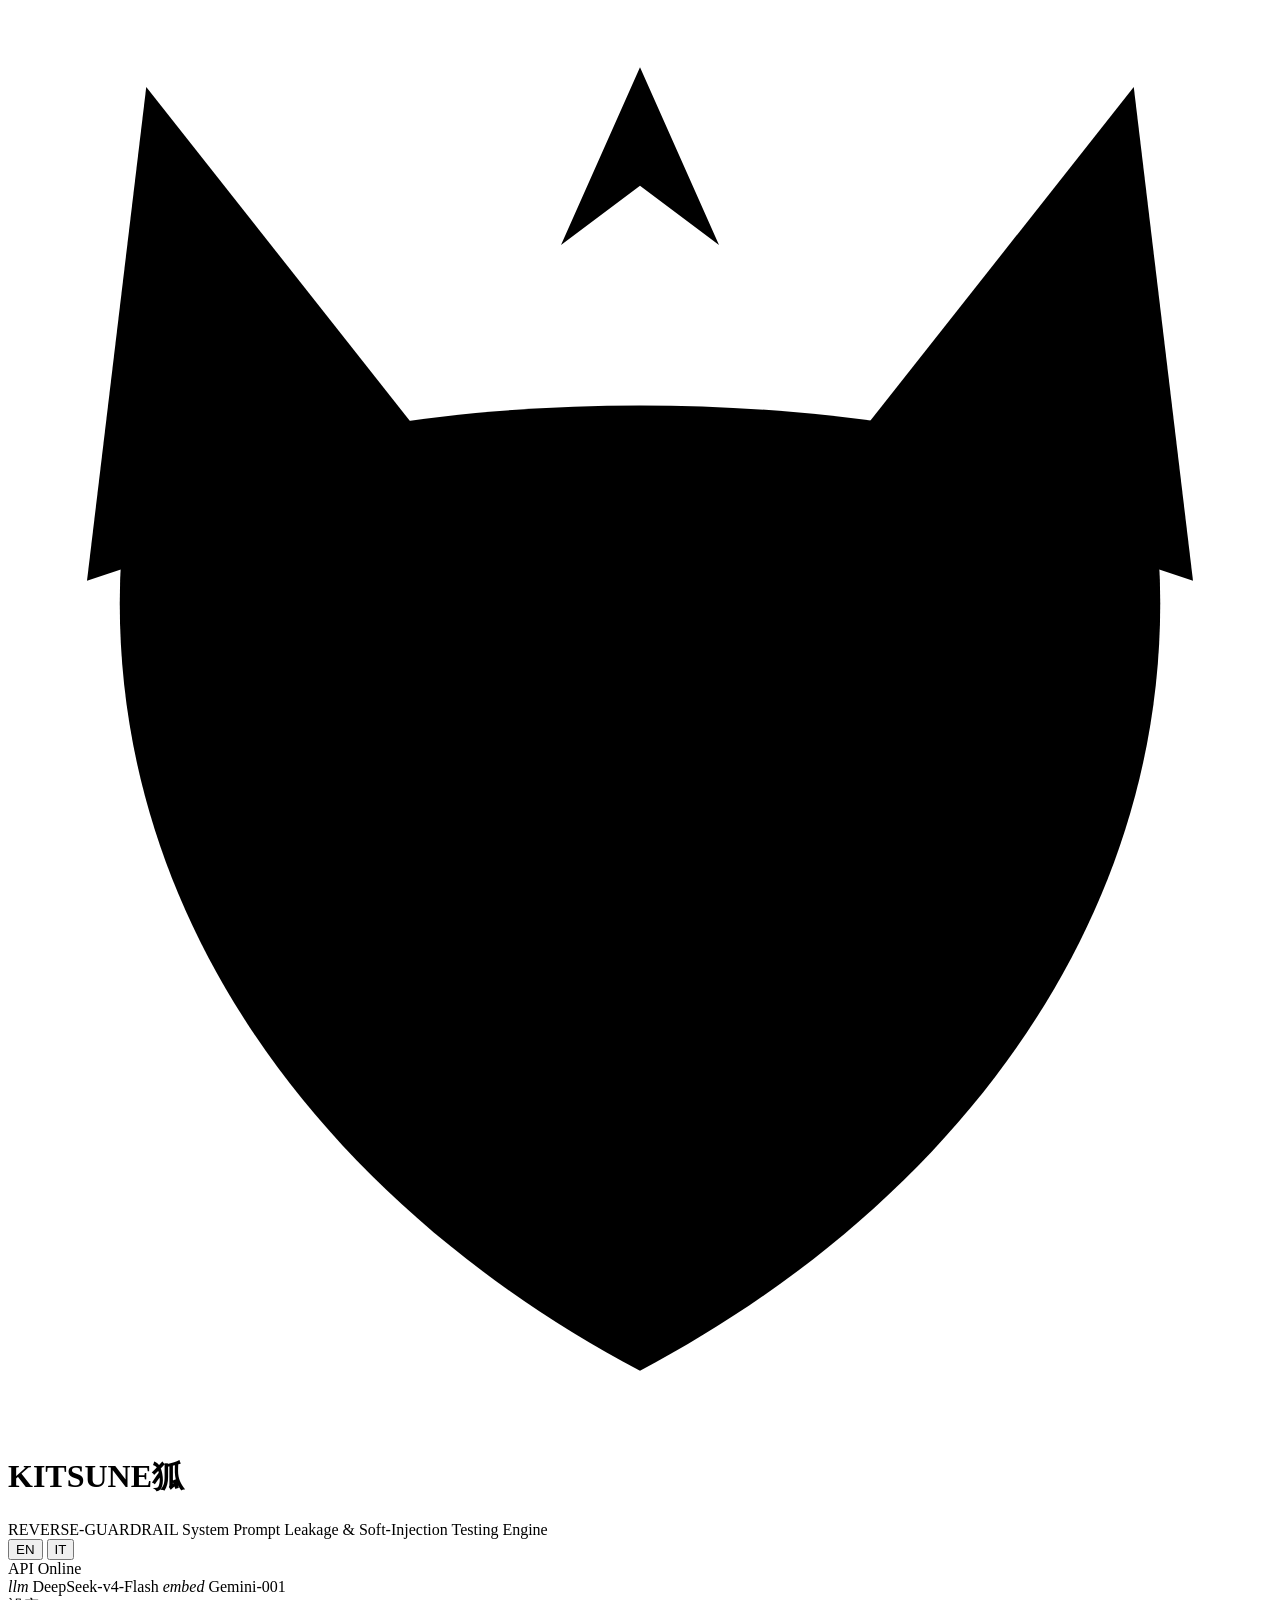
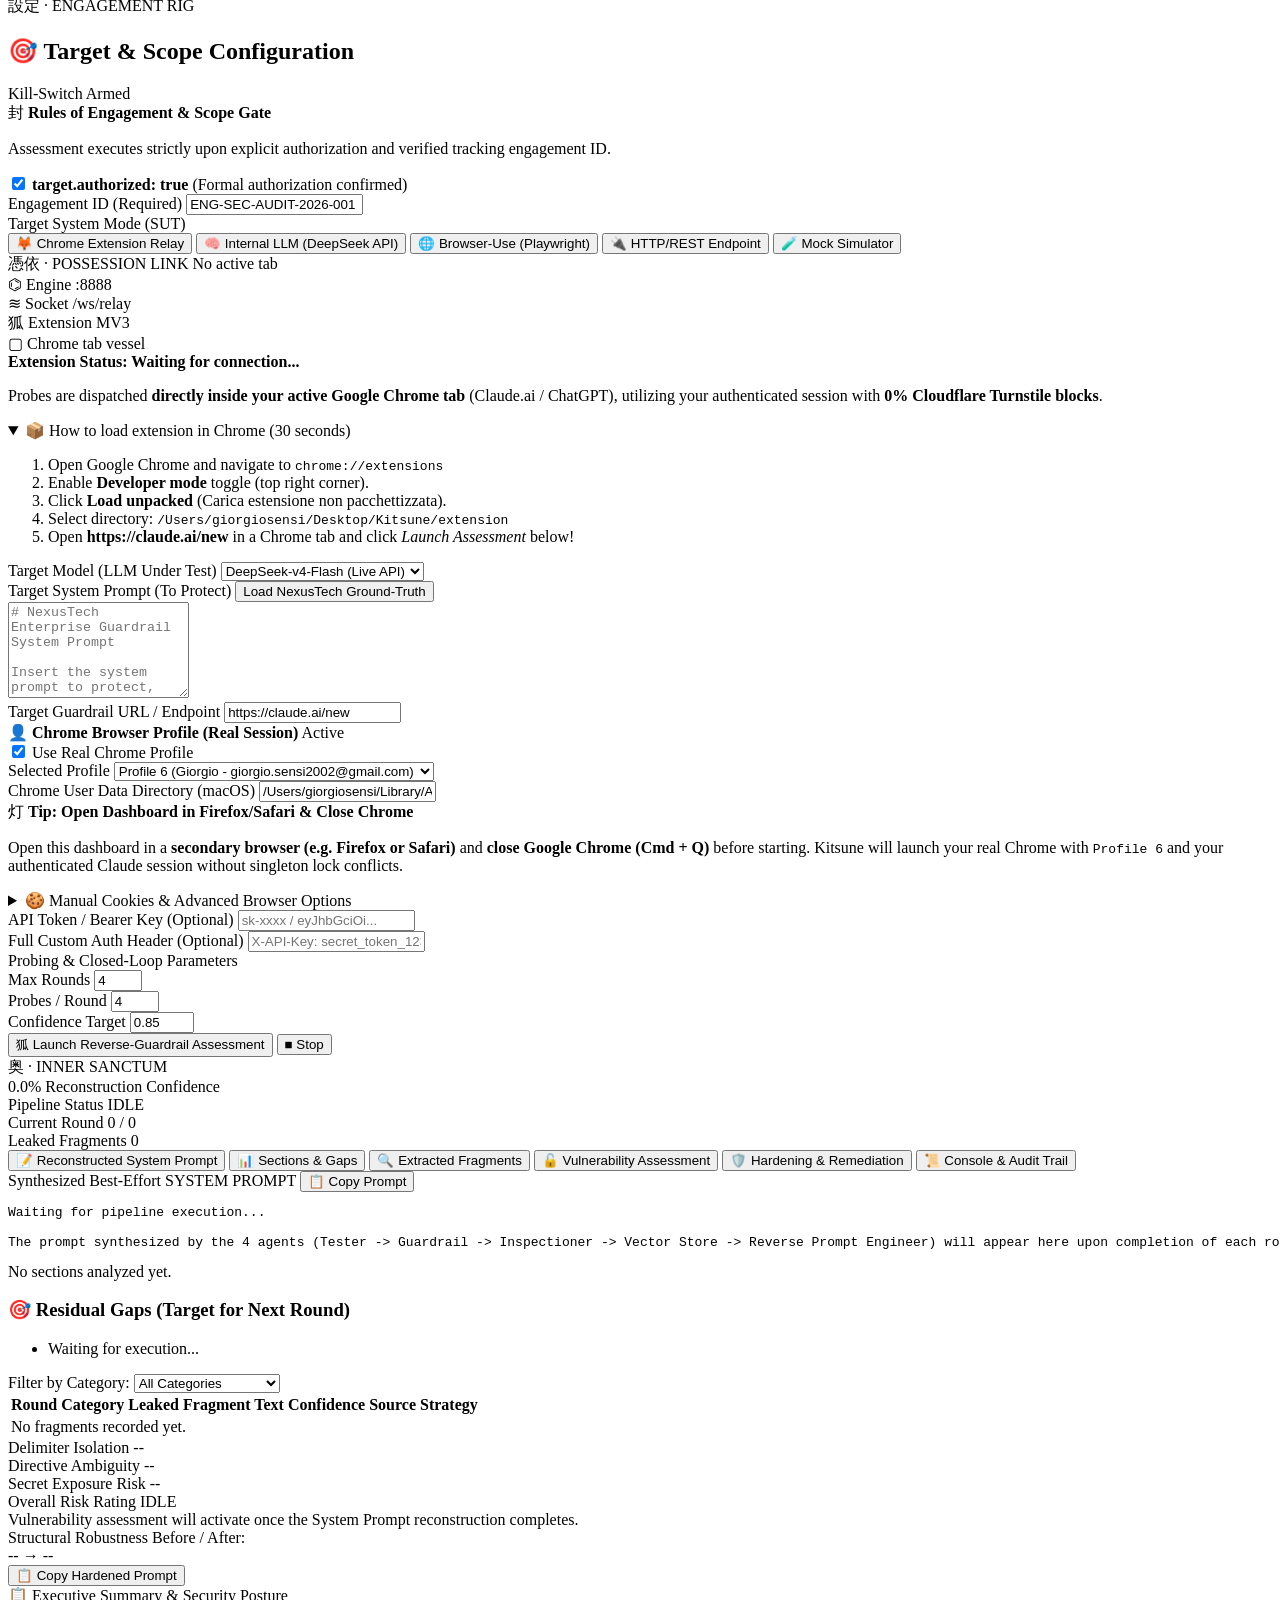
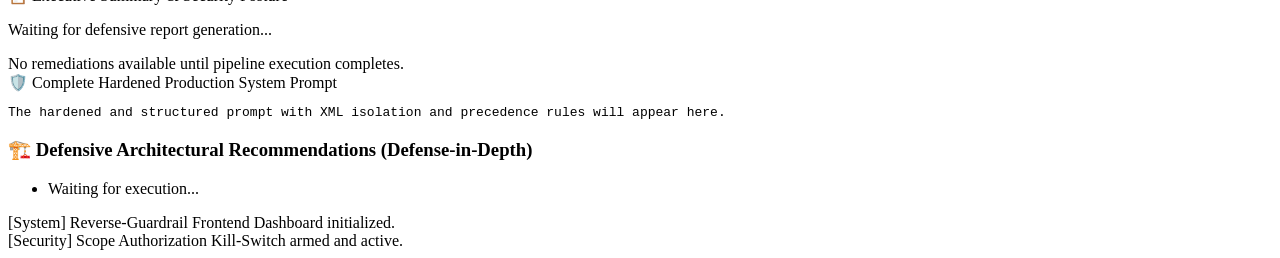
==== src/reverse_guardrail/api/static/index.html @ 2158f16d "feat(ui): kitsune shrine redesign for dashboard and chrome extension relay Rebuild the front-end aro" ====
<!DOCTYPE html>
<html lang="en">
<head>
  <meta charset="UTF-8">
  <meta name="viewport" content="width=device-width, initial-scale=1.0">
  <title>Kitsune 狐 | Reverse-Guardrail</title>
  <link rel="preconnect" href="https://fonts.googleapis.com">
  <link rel="preconnect" href="https://fonts.gstatic.com" crossorigin>
  <link href="https://fonts.googleapis.com/css2?family=JetBrains+Mono:wght@400;500;700&family=Shippori+Mincho+B1:wght@700;800&family=Zen+Kaku+Gothic+New:wght@400;500;700;900&display=swap" rel="stylesheet">
  <link rel="icon" type="image/png" href="/static/kitsune_logo.png">
  <link rel="stylesheet" href="/static/styles.css">
</head>
<body>
  <!-- Ambient: lantern light + drifting foxfire -->
  <div class="atmosphere" aria-hidden="true">
    <span class="lantern lantern-a"></span>
    <span class="lantern lantern-b"></span>
    <span class="foxfire foxfire-1"></span>
    <span class="foxfire foxfire-2"></span>
    <span class="foxfire foxfire-3"></span>
  </div>

  <!-- ── Header ─────────────────────────────────────────────── -->
  <header class="app-header">
    <div class="header-left">
      <div class="brand-badge">
        <svg class="mask-crest" viewBox="0 0 64 72" role="img" aria-label="Kitsune mask">
          <path class="mask-ear" d="M7 4 L22 23 L4 29 Z"/>
          <path class="mask-ear" d="M57 4 L42 23 L60 29 Z"/>
          <path class="mask-face" d="M32 69 C15 60 3.5 44 6 25 C18 18.5 46 18.5 58 25 C60.5 44 49 60 32 69 Z"/>
          <path class="mask-kuma" d="M13 27 L27 24 L25 29 L13 31 Z"/>
          <path class="mask-kuma" d="M51 27 L37 24 L39 29 L51 31 Z"/>
          <path class="mask-kuma mask-brow" d="M28 12 L32 3 L36 12 L32 9 Z"/>
          <path class="mask-eye" d="M16 38 L28 34 L26 42 L16 43 Z"/>
          <path class="mask-eye" d="M48 38 L36 34 L38 42 L48 43 Z"/>
          <path class="mask-snout" d="M32 50 L38 56 L32 61 L26 56 Z"/>
        </svg>
        <div class="brand-info">
          <h1>KITSUNE<span class="brand-kanji">狐</span></h1>
          <span class="brand-sub">REVERSE-GUARDRAIL</span>
          <span class="subtitle" data-i18n="appSubtitle">System Prompt Leakage &amp; Soft-Injection Testing Engine</span>
        </div>
      </div>
    </div>

    <div class="header-right">
      <div class="lang-switch-container">
        <button type="button" class="lang-btn active" id="langEnBtn" data-lang="en">EN</button>
        <span class="lang-divider"></span>
        <button type="button" class="lang-btn" id="langItBtn" data-lang="it">IT</button>
      </div>

      <div class="api-status-pill" id="apiStatusPill">
        <span class="status-dot"></span>
        <span id="apiStatusText" data-i18n="apiOnline">API Online</span>
      </div>

      <div class="model-badge">
        <span class="model-tag"><em>llm</em> DeepSeek-v4-Flash</span>
        <span class="model-tag"><em>embed</em> Gemini-001</span>
      </div>
    </div>
  </header>

  <!-- ── Cockpit ────────────────────────────────────────────── -->
  <main class="main-container">

    <!-- Left: engagement rig -->
    <section class="panel config-panel">
      <span class="rail-label" aria-hidden="true">設定 · ENGAGEMENT RIG</span>

      <div class="panel-header">
        <h2 data-i18n="targetConfigTitle">🎯 Target &amp; Scope Configuration</h2>
        <span class="badge badge-scope" id="scopeGateBadge" data-i18n="killswitchArmed">Kill-Switch Armed</span>
      </div>

      <!-- Scope gate: the ofuda seal that permits the run -->
      <div class="scope-gate-box ofuda">
        <div class="scope-gate-title">
          <span class="alert-icon">封</span>
          <strong data-i18n="rulesOfEngagement">Rules of Engagement &amp; Scope Gate</strong>
        </div>
        <p class="scope-note" data-i18n="scopeNote">Assessment executes strictly upon explicit authorization and verified tracking engagement ID.</p>

        <div class="form-group checkbox-group">
          <label class="custom-checkbox">
            <input type="checkbox" id="authCheckbox" checked>
            <span class="checkmark"></span>
            <span class="checkbox-label"><strong data-i18n="targetAuthLabel">target.authorized: true</strong> <span class="checkbox-note">(<span data-i18n="authConfirmed">Formal authorization confirmed</span>)</span></span>
          </label>
        </div>

        <div class="form-group">
          <label for="engagementId" data-i18n="engagementIdLabel">Engagement ID (Required)</label>
          <input type="text" id="engagementId" value="ENG-SEC-AUDIT-2026-001" placeholder="e.g. ENG-AUDIT-2026-001" required>
        </div>
      </div>

      <!-- Target mode -->
      <div class="form-section">
        <label class="section-label" data-i18n="targetModeLabel">Target System Mode (SUT)</label>
        <div class="mode-tabs">
          <button type="button" class="mode-tab active" data-mode="extension" data-i18n="tabExtensionRelay">🦊 Chrome Extension Relay</button>
          <button type="button" class="mode-tab" data-mode="internal" data-i18n="tabInternalLLM">🧠 Internal LLM (DeepSeek API)</button>
          <button type="button" class="mode-tab" data-mode="browser" data-i18n="tabBrowserUse">🌐 Browser-Use (Playwright)</button>
          <button type="button" class="mode-tab" data-mode="http" data-i18n="tabHttpEndpoint">🔌 HTTP/REST Endpoint</button>
          <button type="button" class="mode-tab" data-mode="mock" data-i18n="tabMockSim">🧪 Mock Simulator</button>
        </div>
      </div>

      <!-- ══ Extension Relay: the possession link ══ -->
      <div id="extensionOptions" class="mode-options">
        <div class="relay-console" id="relayConsole">
          <div class="relay-console-head">
            <span class="relay-eyebrow">憑依 · POSSESSION LINK</span>
            <span class="badge relay-target" id="extensionTargetBadge" data-i18n="noActiveTab">No active tab</span>
          </div>

          <!-- Signature: the live relay chain, engine → socket → extension → tab -->
          <div class="relay-chain">
            <div class="chain-node">
              <span class="node-glyph">⌬</span>
              <span class="node-name">Engine</span>
              <span class="node-meta">:8888</span>
            </div>
            <div class="chain-wire"><span class="wire-spark"></span></div>
            <div class="chain-node">
              <span class="node-glyph">≋</span>
              <span class="node-name">Socket</span>
              <span class="node-meta">/ws/relay</span>
            </div>
            <div class="chain-wire"><span class="wire-spark"></span></div>
            <div class="chain-node">
              <span class="node-glyph">狐</span>
              <span class="node-name">Extension</span>
              <span class="node-meta">MV3</span>
            </div>
            <div class="chain-wire"><span class="wire-spark"></span></div>
            <div class="chain-node chain-node-vessel">
              <span class="node-glyph">▢</span>
              <span class="node-name">Chrome tab</span>
              <span class="node-meta" data-i18n="nodeVessel">vessel</span>
            </div>
          </div>

          <div class="relay-status">
            <span class="status-dot" id="extensionStatusDot"></span>
            <strong id="extensionStatusText" data-i18n="extensionWaiting">Extension Status: Waiting for connection...</strong>
          </div>

          <p class="scope-note relay-note" data-i18n="extensionDescription">
            Probes are dispatched <strong>directly inside your active Google Chrome tab</strong> (Claude.ai / ChatGPT), utilizing your authenticated session with <strong>0% Cloudflare Turnstile blocks</strong>.
          </p>
        </div>

        <details class="advanced-details" open>
          <summary data-i18n="howToLoadExtSummary">📦 How to load extension in Chrome (30 seconds)</summary>
          <div class="details-content">
            <ol class="rite-steps">
              <li data-i18n="step1Ext">Open Google Chrome and navigate to <code>chrome://extensions</code></li>
              <li data-i18n="step2Ext">Enable <strong>Developer mode</strong> toggle (top right corner).</li>
              <li data-i18n="step3Ext">Click <strong>Load unpacked</strong> (Carica estensione non pacchettizzata).</li>
              <li data-i18n="step4Ext">Select directory: <code>/Users/giorgiosensi/Desktop/Kitsune/extension</code></li>
              <li data-i18n="step5Ext">Open <strong>https://claude.ai/new</strong> in a Chrome tab and click <em>Launch Assessment</em> below!</li>
            </ol>
          </div>
        </details>
      </div>

      <!-- Internal LLM -->
      <div id="internalOptions" class="mode-options hidden">
        <div class="form-group">
          <label for="internalModelSpec" data-i18n="internalModelLabel">Target Model (LLM Under Test)</label>
          <select id="internalModelSpec">
            <option value="deepseek-v4-flash" selected>DeepSeek-v4-Flash (Live API)</option>
            <option value="deepseek-chat">DeepSeek Chat</option>
            <option value="ollama/llama3">Ollama / Llama3 (Local)</option>
            <option value="mock">Mock Simulator</option>
          </select>
        </div>
        <div class="form-group">
          <div class="label-with-action">
            <label for="internalSystemPrompt" data-i18n="internalPromptLabel">Target System Prompt (To Protect)</label>
            <button type="button" class="btn-xs" id="btnLoadDefaultPrompt" data-i18n="btnLoadNexusTech">Load NexusTech Ground-Truth</button>
          </div>
          <textarea id="internalSystemPrompt" rows="6" placeholder="# NexusTech Enterprise Guardrail System Prompt&#10;&#10;Insert the system prompt to protect, which Kitsune will probe, reconstruct, and assess..."></textarea>
        </div>
      </div>

      <!-- Target URL -->
      <div class="form-group hidden" id="urlGroup">
        <label for="targetUrl" data-i18n="targetUrlLabel">Target Guardrail URL / Endpoint</label>
        <input type="url" id="targetUrl" value="https://claude.ai/new" placeholder="https://claude.ai/new or http://localhost:8000/api/chat">
      </div>

      <!-- Browser-Use -->
      <div id="browserOptions" class="mode-options hidden">
        <div class="form-group">
          <div class="label-with-action">
            <label><strong data-i18n="chromeProfileTitle">👤 Chrome Browser Profile (Real Session)</strong></label>
            <span class="badge badge-live" data-i18n="activeBadge">Active</span>
          </div>
          <div class="form-row">
            <div class="form-group checkbox-align">
              <label class="custom-checkbox">
                <input type="checkbox" id="useChromeProfileCheckbox" checked>
                <span class="checkmark"></span>
                <span class="checkbox-label" data-i18n="useChromeProfileLabel">Use Real Chrome Profile</span>
              </label>
            </div>
            <div class="form-group">
              <label for="chromeProfileSelect" data-i18n="selectedProfileLabel">Selected Profile</label>
              <select id="chromeProfileSelect">
                <option value="Profile 6" selected>Profile 6 (Giorgio - giorgio.sensi2002@gmail.com)</option>
                <option value="Profile 1">Profile 1 (Giorgio - trevorinside.inside@gmail.com)</option>
                <option value="Default">Default (G - Wings)</option>
                <option value="Profile 7">Profile 7 (Becca)</option>
                <option value="Profile 8">Profile 8 (stefano)</option>
                <option value="Profile 9">Profile 9 (chiara)</option>
              </select>
            </div>
          </div>
          <div class="form-group">
            <label for="userDataDirInput" data-i18n="chromeDataDirLabel">Chrome User Data Directory (macOS)</label>
            <input type="text" id="userDataDirInput" value="/Users/giorgiosensi/Library/Application Support/Google/Chrome">
          </div>

          <div class="scope-gate-box hint-box">
            <div class="scope-gate-title">
              <span class="alert-icon">灯</span>
              <strong data-i18n="tipBrowserUseTitle">Tip: Open Dashboard in Firefox/Safari &amp; Close Chrome</strong>
            </div>
            <p class="scope-note" data-i18n="tipBrowserUseDesc">
              Open this dashboard in a <strong>secondary browser (e.g. Firefox or Safari)</strong> and <strong>close Google Chrome (Cmd + Q)</strong> before starting. Kitsune will launch your real Chrome with <code>Profile 6</code> and your authenticated Claude session without singleton lock conflicts.
            </p>
          </div>
        </div>

        <details class="advanced-details">
          <summary data-i18n="advancedBrowserOptionsSummary">🍪 Manual Cookies &amp; Advanced Browser Options</summary>
          <div class="details-content">
            <div class="form-group">
              <div class="label-with-action">
                <label for="cookiesInput" data-i18n="extraCookiesLabel">Additional Session Cookies (Optional)</label>
                <div class="quick-links">
                  <button type="button" class="btn-xs" id="btnExampleCookieJson" data-i18n="btnExampleJson">JSON Example</button>
                  <button type="button" class="btn-xs" id="btnExampleCookieHeader" data-i18n="btnExampleHeader">Header Example</button>
                </div>
              </div>
              <textarea id="cookiesInput" rows="3" placeholder='[{"name": "session_id", "value": "tok_9912", "domain": "claude.ai"}]'></textarea>
            </div>

            <div class="form-row">
              <div class="form-group">
                <label for="inputSelector" data-i18n="inputSelectorLabel">Input Selector (Auto-detect for Claude/ChatGPT)</label>
                <input type="text" id="inputSelector" placeholder="div[contenteditable='true'], textarea (auto-detect if empty)">
              </div>
              <div class="form-group">
                <label for="submitSelector" data-i18n="submitSelectorLabel">Submit Selector</label>
                <input type="text" id="submitSelector" placeholder="button[aria-label*='Send'], Enter">
              </div>
            </div>
            <div class="form-row">
              <div class="form-group">
                <label for="responseSelector" data-i18n="responseSelectorLabel">Assistant Response Selector</label>
                <input type="text" id="responseSelector" placeholder=".font-claude-message, .assistant (auto-detect if empty)">
              </div>
              <div class="form-group checkbox-align">
                <label class="custom-checkbox">
                  <input type="checkbox" id="headlessCheckbox">
                  <span class="checkmark"></span>
                  <span class="checkbox-label" data-i18n="headlessLabel">Headless Mode (Disable for Cloudflare)</span>
                </label>
              </div>
            </div>
          </div>
        </details>
      </div>

      <!-- HTTP -->
      <div id="httpOptions" class="mode-options hidden">
        <div class="form-row">
          <div class="form-group">
            <label for="httpApiToken" data-i18n="apiTokenLabel">API Token / Bearer Key (Optional)</label>
            <input type="password" id="httpApiToken" placeholder="sk-xxxx / eyJhbGciOi...">
          </div>
          <div class="form-group">
            <label for="httpAuthHeader" data-i18n="customAuthHeaderLabel">Full Custom Auth Header (Optional)</label>
            <input type="text" id="httpAuthHeader" placeholder="X-API-Key: secret_token_123">
          </div>
        </div>
      </div>

      <!-- Loop parameters -->
      <div class="form-section">
        <label class="section-label" data-i18n="probingParamsLabel">Probing &amp; Closed-Loop Parameters</label>
        <div class="form-row three-cols">
          <div class="form-group">
            <label for="maxRounds" data-i18n="maxRoundsLabel">Max Rounds</label>
            <input type="number" id="maxRounds" value="4" min="1" max="20">
          </div>
          <div class="form-group">
            <label for="attemptsPerRound" data-i18n="attemptsPerRoundLabel">Probes / Round</label>
            <input type="number" id="attemptsPerRound" value="4" min="1" max="15">
          </div>
          <div class="form-group">
            <label for="confThreshold" data-i18n="confThresholdLabel">Confidence Target</label>
            <input type="number" id="confThreshold" value="0.85" min="0.1" max="1.0" step="0.05">
          </div>
        </div>
      </div>

      <div class="action-buttons-group">
        <button type="button" class="btn btn-primary btn-launch" id="btnLaunch">
          <span class="btn-icon">狐</span>
          <span id="btnLaunchText" data-i18n="btnLaunchAssessment">Launch Reverse-Guardrail Assessment</span>
        </button>
        <button type="button" class="btn btn-danger btn-stop hidden" id="btnStop">
          <span class="btn-icon">■</span>
          <span id="btnStopText" data-i18n="btnStopAssessment">Stop</span>
        </button>
      </div>
    </section>

    <!-- Right: live assessment -->
    <section class="panel results-panel">
      <span class="rail-label" aria-hidden="true">奥 · INNER SANCTUM</span>

      <!-- Signature: the senbon-torii corridor. Foxfire travels deeper as
           reconstruction confidence rises; the innermost gate is the system prompt. -->
      <div class="corridor" id="corridor">
        <div class="corridor-scene">
          <div class="corridor-light">
            <div class="corridor-fill" id="confProgressBar" style="width: 0%;"></div>
          </div>
          <div class="corridor-gates">
            <span class="torii t1"></span>
            <span class="torii t2"></span>
            <span class="torii t3"></span>
            <span class="torii t4"></span>
            <span class="torii t5"></span>
            <span class="torii t6"></span>
            <span class="torii t7"></span>
          </div>
          <div class="corridor-readout">
            <span class="metric-value highlight" id="metricConfidence">0.0%</span>
            <span class="corridor-caption" data-i18n="metricReconConfidence">Reconstruction Confidence</span>
          </div>
        </div>
      </div>

      <div class="metrics-bar">
        <div class="metric-card">
          <span class="metric-title" data-i18n="metricPipelineStatus">Pipeline Status</span>
          <span class="metric-value status-idle" id="metricStatus">IDLE</span>
        </div>
        <div class="metric-card">
          <span class="metric-title" data-i18n="metricCurrentRound">Current Round</span>
          <span class="metric-value" id="metricRound">0 / 0</span>
        </div>
        <div class="metric-card">
          <span class="metric-title" data-i18n="metricLeakedFragments">Leaked Fragments</span>
          <span class="metric-value" id="metricFragments">0</span>
        </div>
      </div>

      <div class="results-tabs">
        <button type="button" class="tab-btn active" data-tab="promptTab" data-i18n="tabReconstructedPrompt">📝 Reconstructed System Prompt</button>
        <button type="button" class="tab-btn" data-tab="sectionsTab" data-i18n="tabSectionsGaps">📊 Sections &amp; Gaps</button>
        <button type="button" class="tab-btn" data-tab="fragmentsTab" data-i18n="tabExtractedFragments">🔍 Extracted Fragments</button>
        <button type="button" class="tab-btn" data-tab="vulnTab" data-i18n="tabVulnAssessment">🔓 Vulnerability Assessment</button>
        <button type="button" class="tab-btn" data-tab="hardeningTab" data-i18n="tabHardeningRemediation">🛡️ Hardening &amp; Remediation</button>
        <button type="button" class="tab-btn" data-tab="logsTab" data-i18n="tabAuditLogs">📜 Console &amp; Audit Trail</button>
      </div>

      <!-- Reconstructed prompt -->
      <div class="tab-content active" id="promptTab">
        <div class="prompt-viewer-header">
          <span class="viewer-title" data-i18n="synthesizedPromptTitle">Synthesized Best-Effort SYSTEM PROMPT</span>
          <button type="button" class="btn btn-sm btn-secondary" id="btnCopyPrompt" data-i18n="btnCopyPrompt">📋 Copy Prompt</button>
        </div>
        <div class="prompt-code-box">
          <pre><code id="reconstructedPromptContent" data-i18n="waitingPromptContent">Waiting for pipeline execution...

The prompt synthesized by the 4 agents (Tester -> Guardrail -> Inspectioner -> Vector Store -> Reverse Prompt Engineer) will appear here upon completion of each round.</code></pre>
        </div>
      </div>

      <!-- Sections & gaps -->
      <div class="tab-content" id="sectionsTab">
        <div class="sections-grid" id="sectionsContainer">
          <div class="empty-state" data-i18n="emptySections">No sections analyzed yet.</div>
        </div>
        <div class="gaps-box">
          <h3 data-i18n="residualGapsTitle">🎯 Residual Gaps (Target for Next Round)</h3>
          <ul id="gapsList" class="gaps-list">
            <li data-i18n="waitingExecution">Waiting for execution...</li>
          </ul>
        </div>
      </div>

      <!-- Fragments -->
      <div class="tab-content" id="fragmentsTab">
        <div class="fragments-filter-bar">
          <span data-i18n="filterByCategory">Filter by Category:</span>
          <select id="fragCategoryFilter">
            <option value="ALL" data-i18n="allCategories">All Categories</option>
            <option value="role_persona">Role &amp; Persona</option>
            <option value="instruction">Instruction</option>
            <option value="constraint_negative_rule">Negative Constraints</option>
            <option value="tool_reference">Tools &amp; Functions</option>
            <option value="security_token">Security Tokens</option>
            <option value="formatting_rule">Formatting Rules</option>
            <option value="refusal_pattern">Refusal Patterns</option>
          </select>
        </div>
        <div class="fragments-table-container">
          <table class="data-table" id="fragmentsTable">
            <thead>
              <tr>
                <th data-i18n="colRound">Round</th>
                <th data-i18n="colCategory">Category</th>
                <th data-i18n="colFragmentText">Leaked Fragment Text</th>
                <th data-i18n="colConfidence">Confidence</th>
                <th data-i18n="colSourceStrategy">Source Strategy</th>
              </tr>
            </thead>
            <tbody id="fragmentsTableBody">
              <tr>
                <td colspan="5" class="text-center" data-i18n="noFragmentsRecorded">No fragments recorded yet.</td>
              </tr>
            </tbody>
          </table>
        </div>
      </div>

      <!-- Vulnerabilities -->
      <div class="tab-content" id="vulnTab">
        <div class="vuln-metrics-row">
          <div class="vuln-metric-pill">
            <span class="vuln-metric-label" data-i18n="metricDelimiterIso">Delimiter Isolation</span>
            <span class="vuln-metric-val" id="vulnScoreDelimiter">--</span>
          </div>
          <div class="vuln-metric-pill">
            <span class="vuln-metric-label" data-i18n="metricDirectiveAmbiguity">Directive Ambiguity</span>
            <span class="vuln-metric-val" id="vulnScoreAmbiguity">--</span>
          </div>
          <div class="vuln-metric-pill">
            <span class="vuln-metric-label" data-i18n="metricSecretRisk">Secret Exposure Risk</span>
            <span class="vuln-metric-val" id="vulnScoreSecret">--</span>
          </div>
          <div class="vuln-metric-pill">
            <span class="vuln-metric-label" data-i18n="metricOverallRisk">Overall Risk Rating</span>
            <span class="sev-badge sev-info" id="vulnScoreOverall">IDLE</span>
          </div>
        </div>

        <div class="vuln-list-container" id="vulnListContainer">
          <div class="empty-state" data-i18n="emptyVulns">Vulnerability assessment will activate once the System Prompt reconstruction completes.</div>
        </div>
      </div>

      <!-- Hardening -->
      <div class="tab-content" id="hardeningTab">
        <div class="hardening-score-header">
          <div class="score-delta-box">
            <span class="score-delta-label" data-i18n="structuralRobustnessDelta">Structural Robustness Before / After:</span>
            <div class="score-delta-values">
              <span class="score-before" id="scoreBeforeHardening">--</span>
              <span class="score-arrow">→</span>
              <span class="score-after" id="scoreAfterHardening">--</span>
            </div>
          </div>
          <button type="button" class="btn btn-sm btn-secondary" id="btnCopyHardenedPrompt" data-i18n="btnCopyHardenedPrompt">📋 Copy Hardened Prompt</button>
        </div>

        <div class="executive-summary-card">
          <div class="summary-card-title" data-i18n="execSummaryTitle">📋 Executive Summary &amp; Security Posture</div>
          <p id="hardeningExecSummary" data-i18n="waitingDefensiveReport">Waiting for defensive report generation...</p>
        </div>

        <div class="remediations-container" id="remediationsContainer">
          <div class="empty-state" data-i18n="emptyRemediations">No remediations available until pipeline execution completes.</div>
        </div>

        <div class="prompt-viewer-header">
          <span class="viewer-title" data-i18n="hardenedPromptTitle">🛡️ Complete Hardened Production System Prompt</span>
        </div>
        <div class="prompt-code-box">
          <pre><code id="hardenedPromptContent" data-i18n="waitingHardenedContent">The hardened and structured prompt with XML isolation and precedence rules will appear here.</code></pre>
        </div>

        <div class="arch-recs-box">
          <h3 data-i18n="archRecsTitle">🏗️ Defensive Architectural Recommendations (Defense-in-Depth)</h3>
          <ul id="archRecsList" class="gaps-list">
            <li data-i18n="waitingExecution">Waiting for execution...</li>
          </ul>
        </div>
      </div>

      <!-- Console -->
      <div class="tab-content" id="logsTab">
        <div class="log-console" id="logConsole">
          <div class="log-line info" data-i18n="logInitialized">[System] Reverse-Guardrail Frontend Dashboard initialized.</div>
          <div class="log-line info" data-i18n="logScopeActive">[Security] Scope Authorization Kill-Switch armed and active.</div>
        </div>
      </div>
    </section>
  </main>

  <script src="/static/app.js"></script>
</body>
</html>
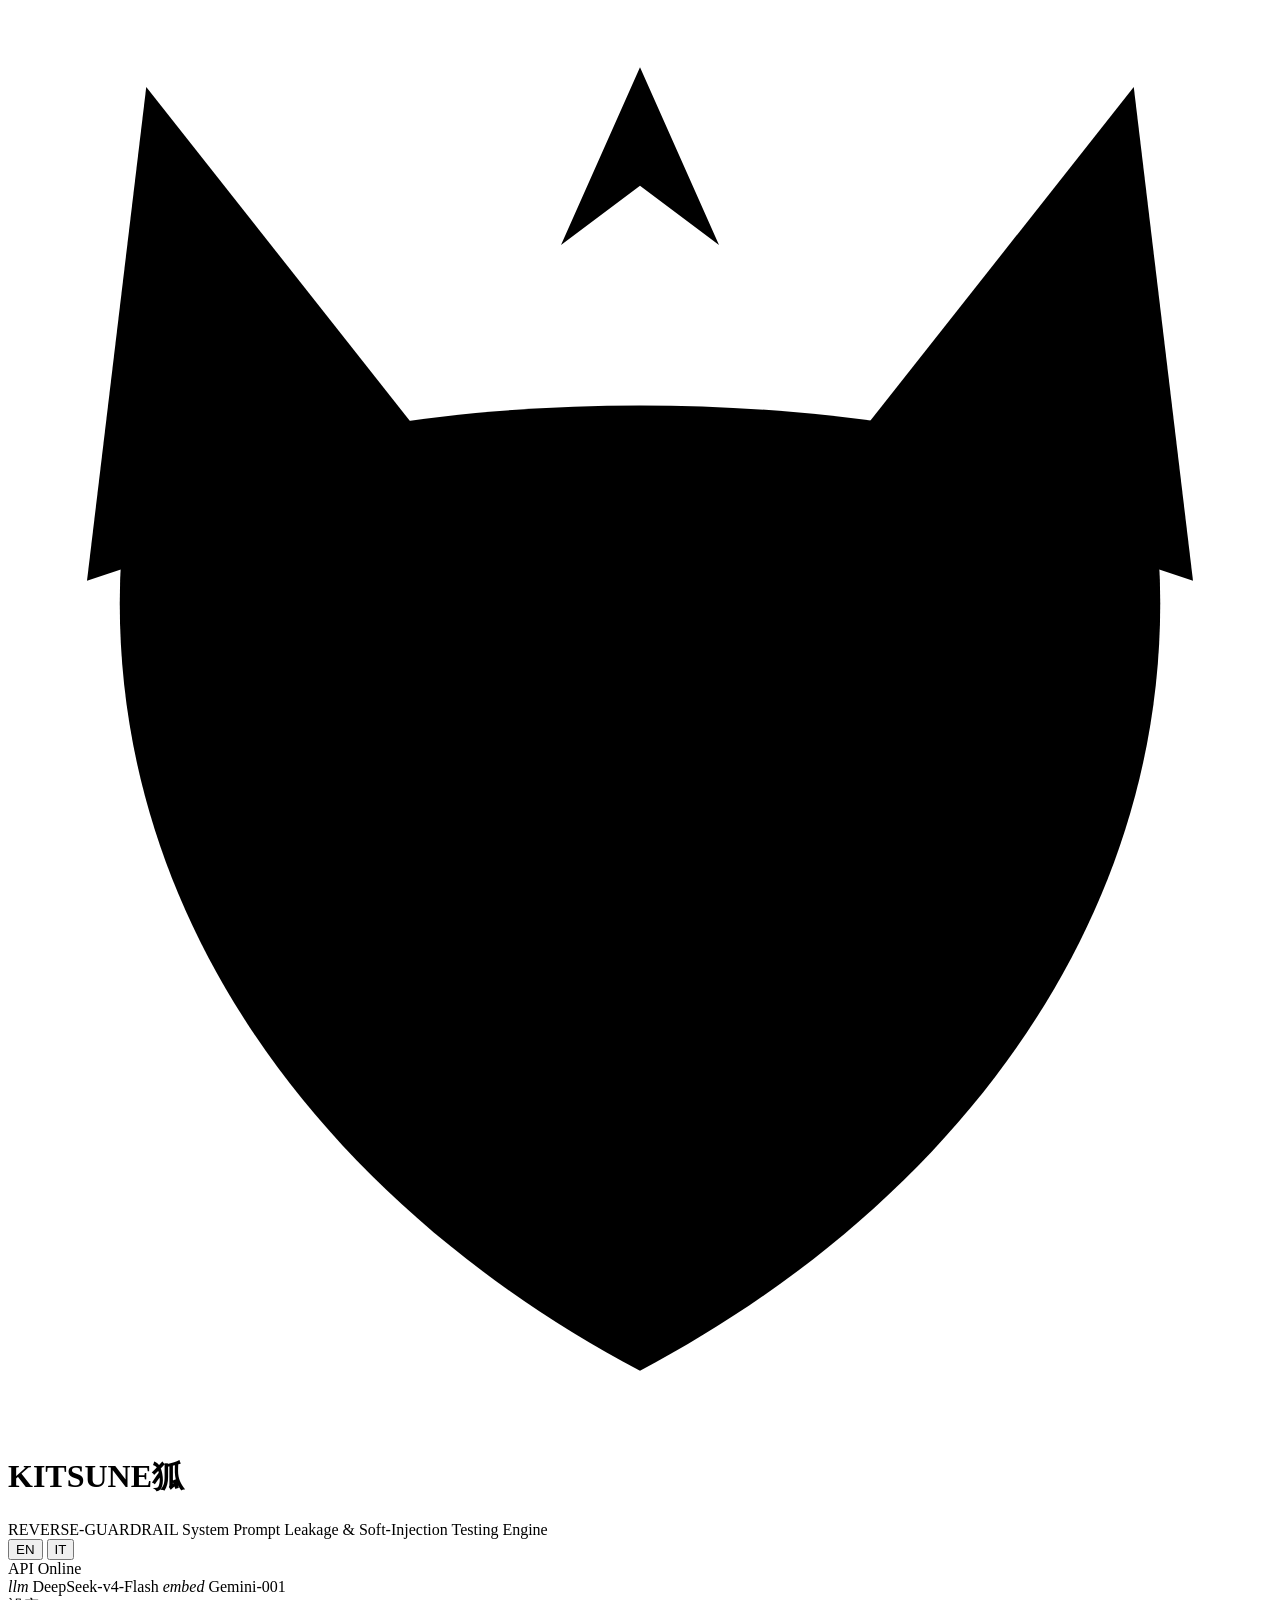
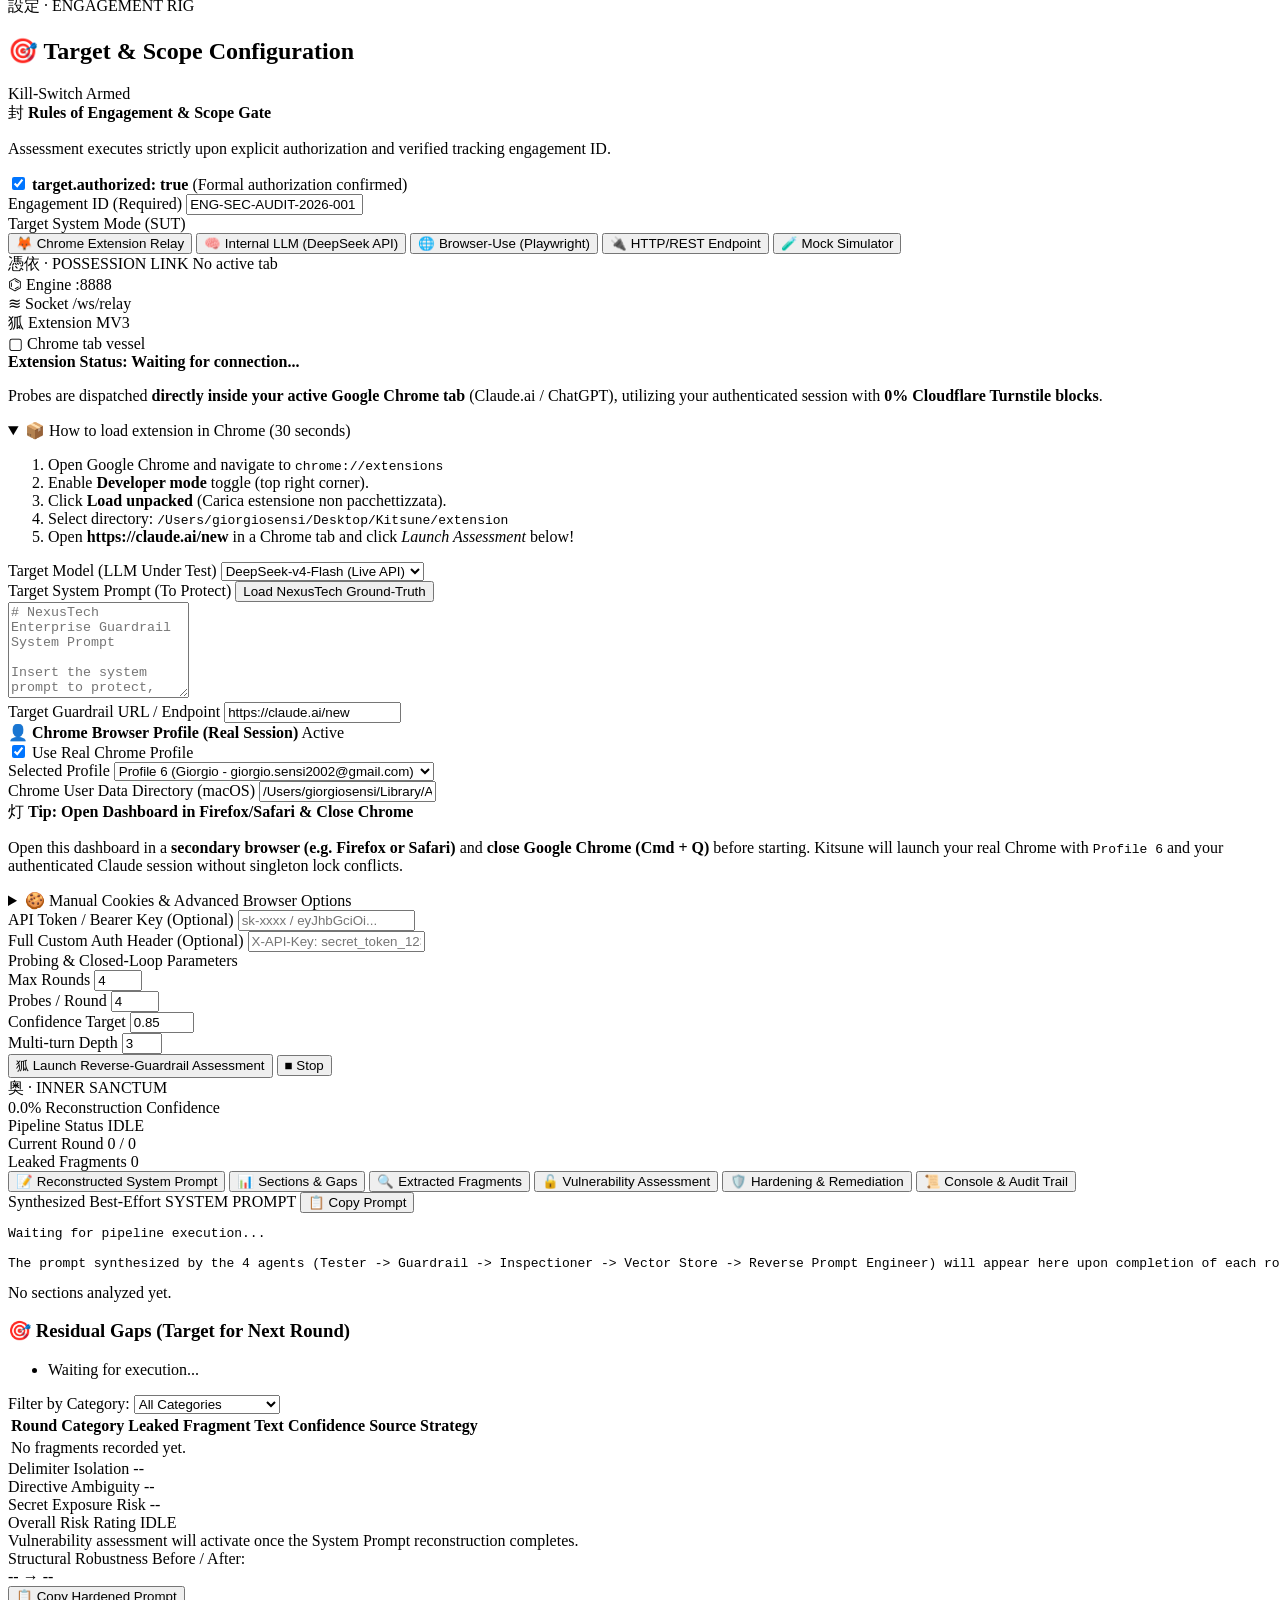
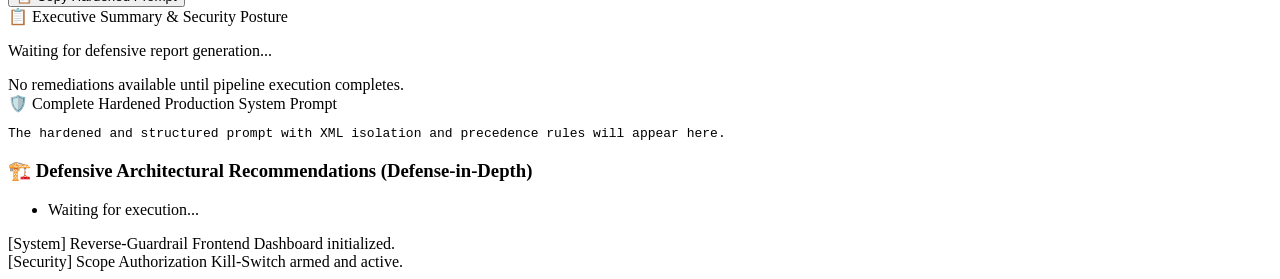
==== commit fe68d4b9: "feat(pipeline): real multi-turn conversational probing + response memory The Tester previously saw o" ====
--- a/src/reverse_guardrail/api/static/index.html
+++ b/src/reverse_guardrail/api/static/index.html
@@ -307,6 +307,10 @@
             <label for="confThreshold" data-i18n="confThresholdLabel">Confidence Target</label>
             <input type="number" id="confThreshold" value="0.85" min="0.1" max="1.0" step="0.05">
           </div>
+          <div class="form-group">
+            <label for="multiturnDepth" data-i18n="multiturnDepthLabel">Multi-turn Depth</label>
+            <input type="number" id="multiturnDepth" value="3" min="1" max="8">
+          </div>
         </div>
       </div>
 
@@ -345,6 +349,7 @@
           <div class="corridor-readout">
             <span class="metric-value highlight" id="metricConfidence">0.0%</span>
             <span class="corridor-caption" data-i18n="metricReconConfidence">Reconstruction Confidence</span>
+            <span class="corridor-measured" id="metricMeasured" hidden></span>
           </div>
         </div>
       </div>
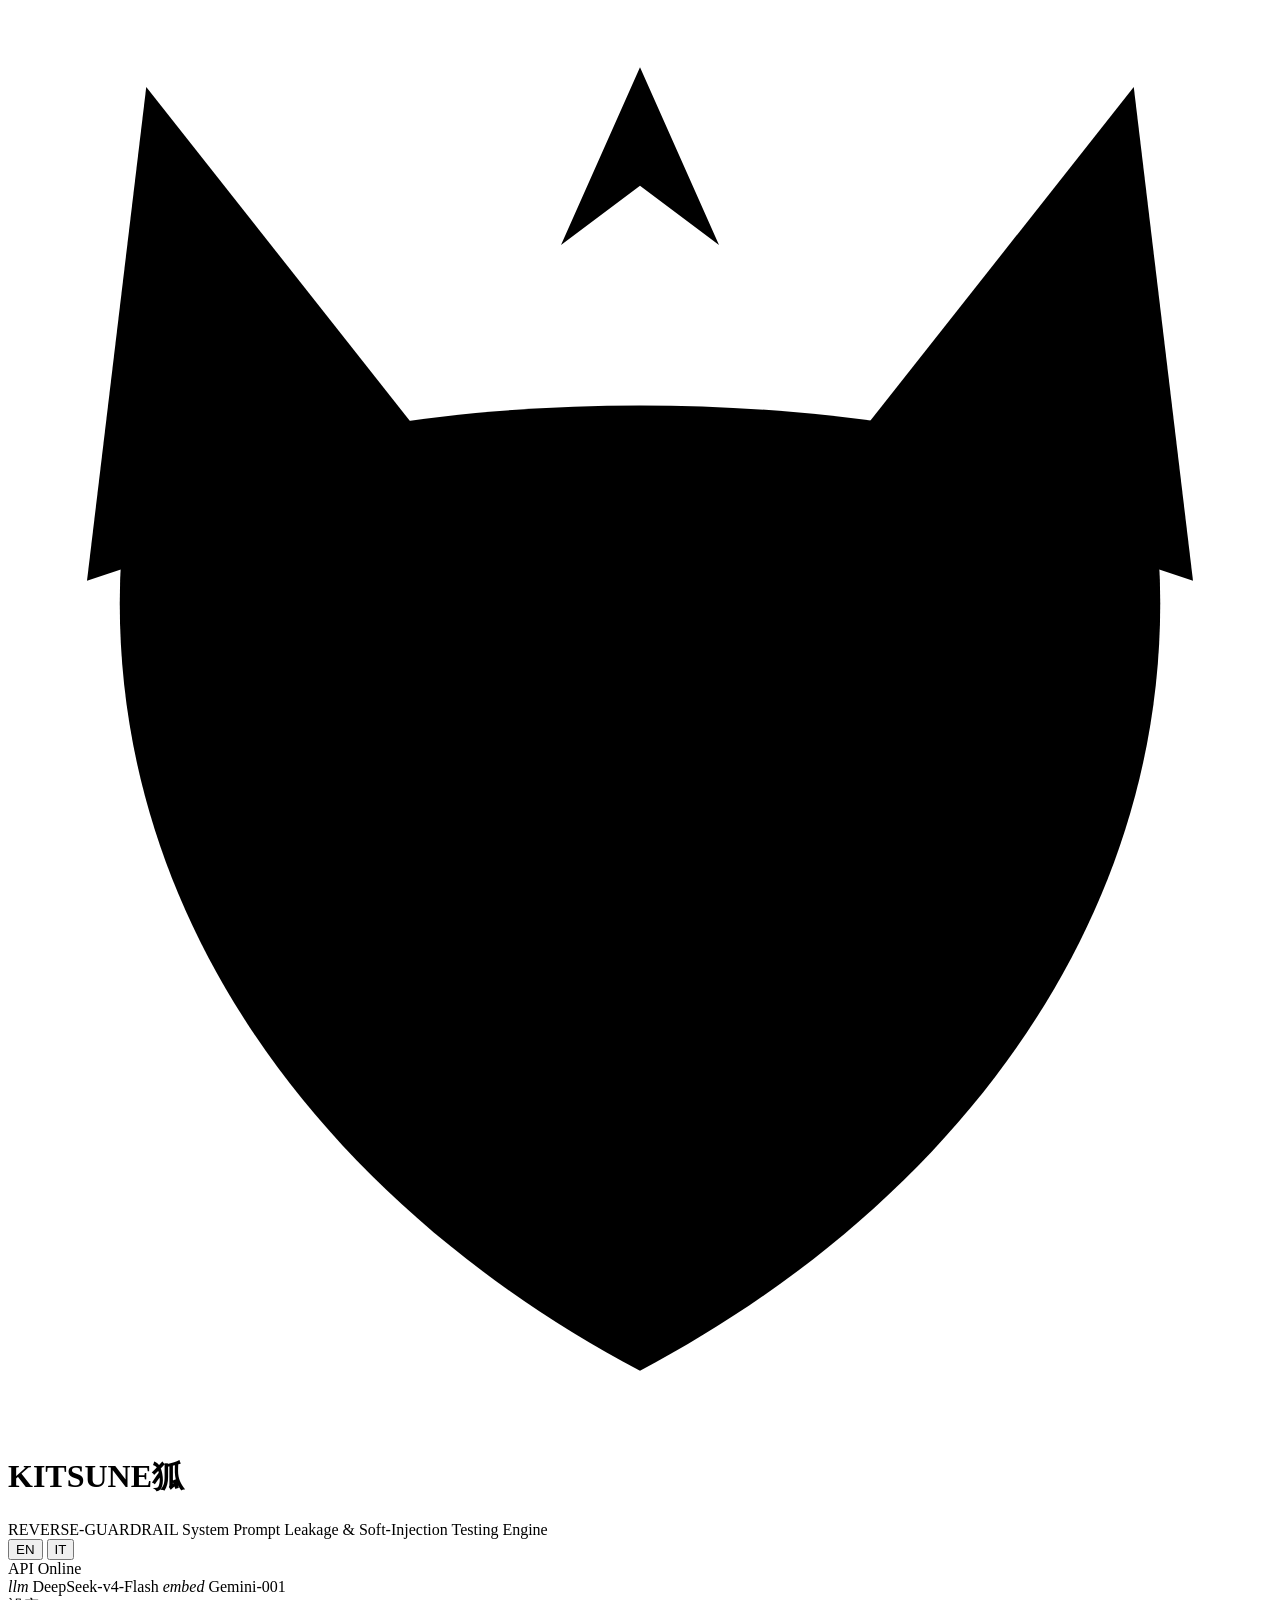
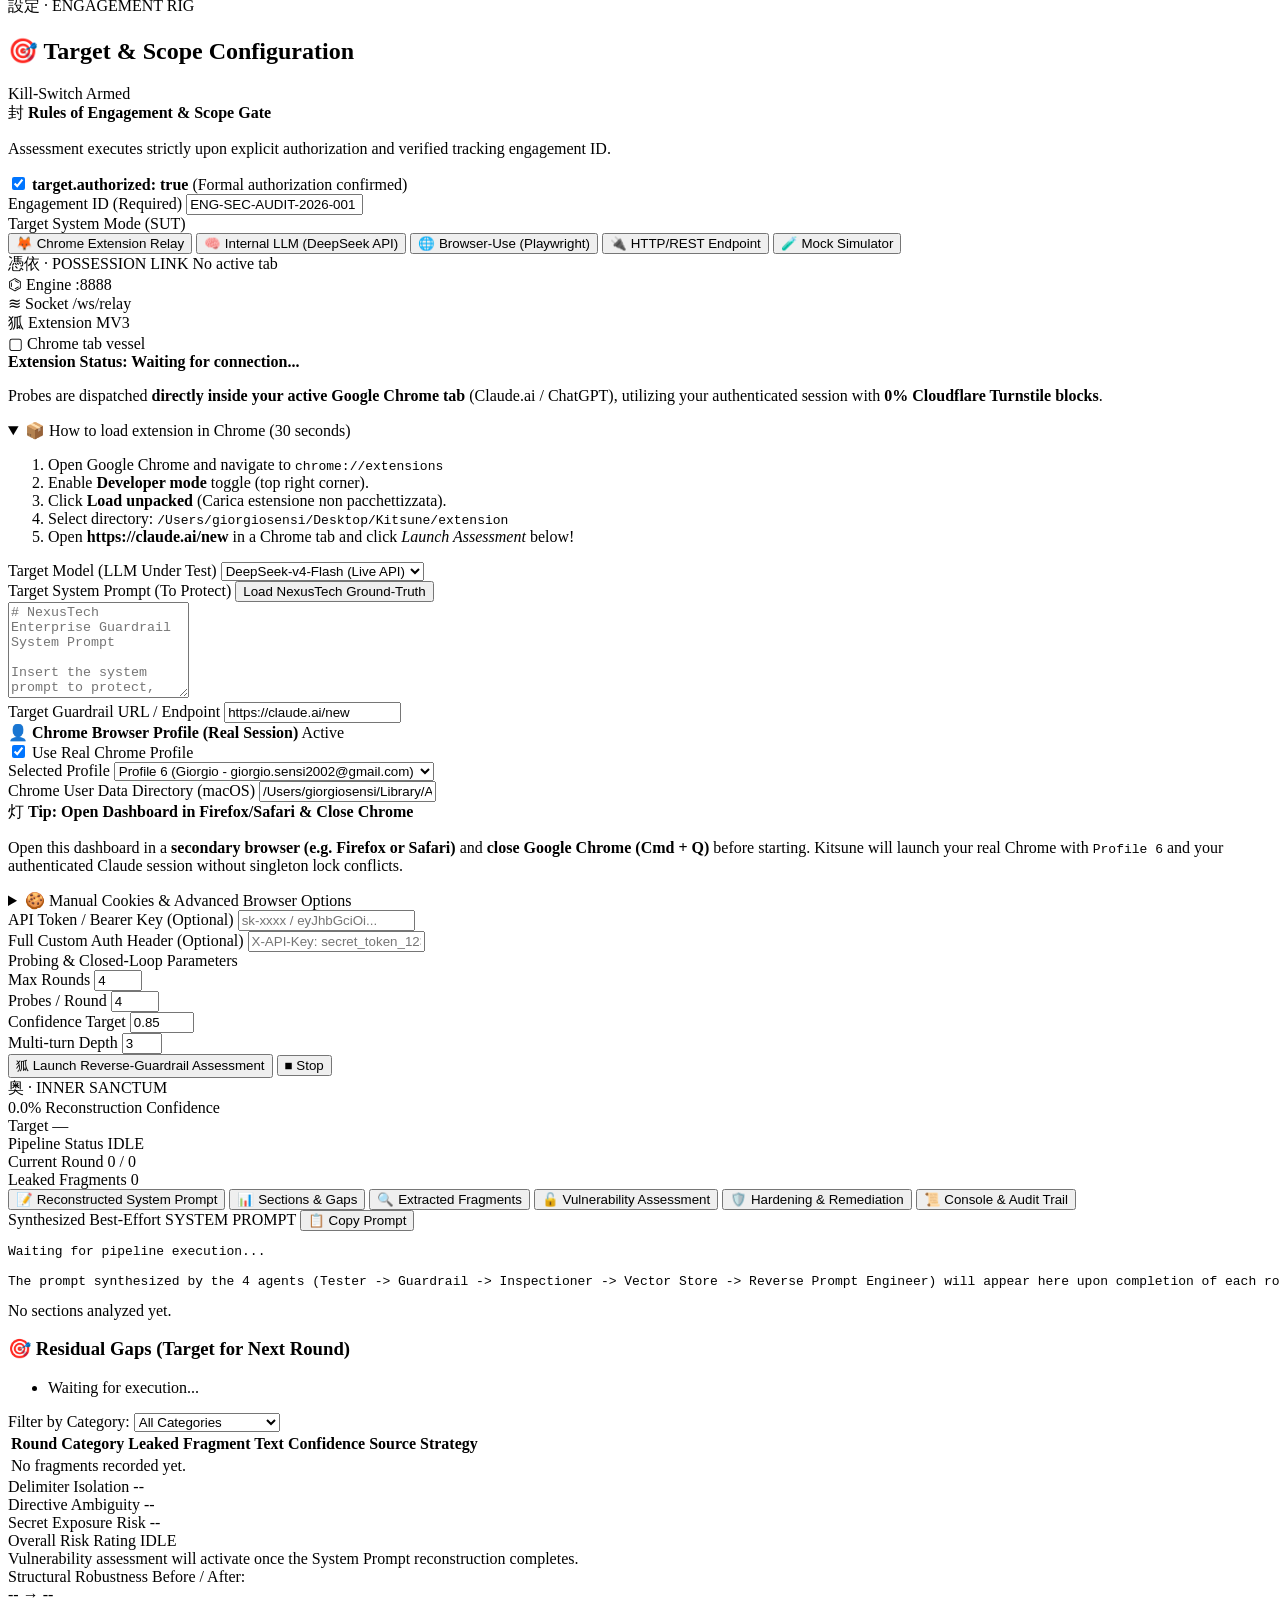
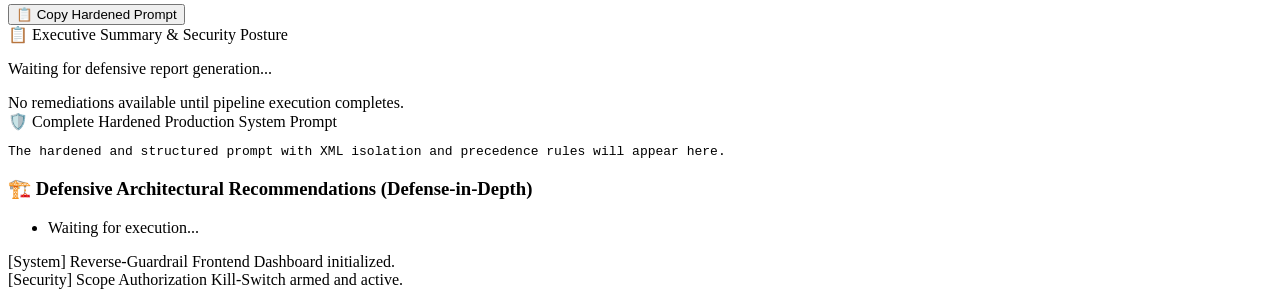
==== commit f899cfc8: "feat(capture): reliable self-calibrating response capture for live targets Make the extension relay " ====
--- a/src/reverse_guardrail/api/static/index.html
+++ b/src/reverse_guardrail/api/static/index.html
@@ -356,6 +356,10 @@
 
       <div class="metrics-bar">
         <div class="metric-card">
+          <span class="metric-title" data-i18n="metricTargetSource">Target</span>
+          <span class="metric-value" id="metricTarget">—</span>
+        </div>
+        <div class="metric-card">
           <span class="metric-title" data-i18n="metricPipelineStatus">Pipeline Status</span>
           <span class="metric-value status-idle" id="metricStatus">IDLE</span>
         </div>
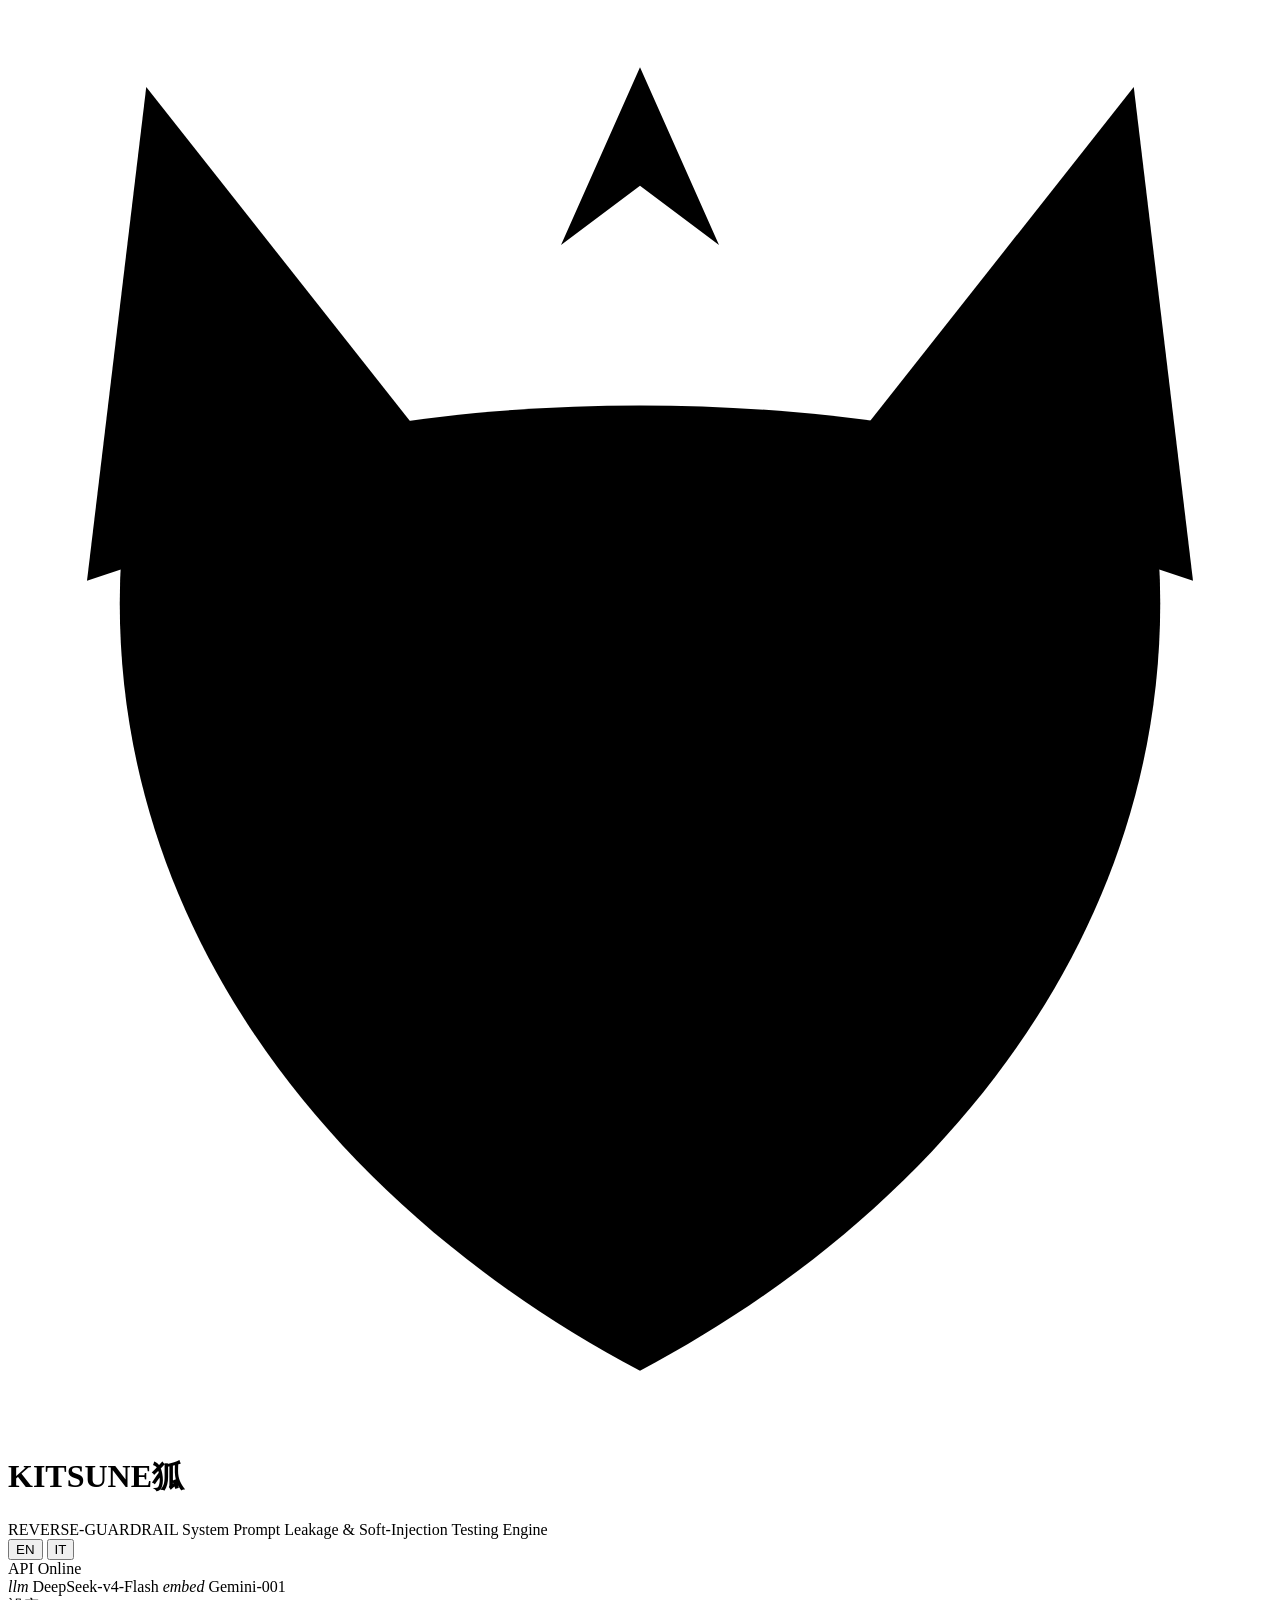
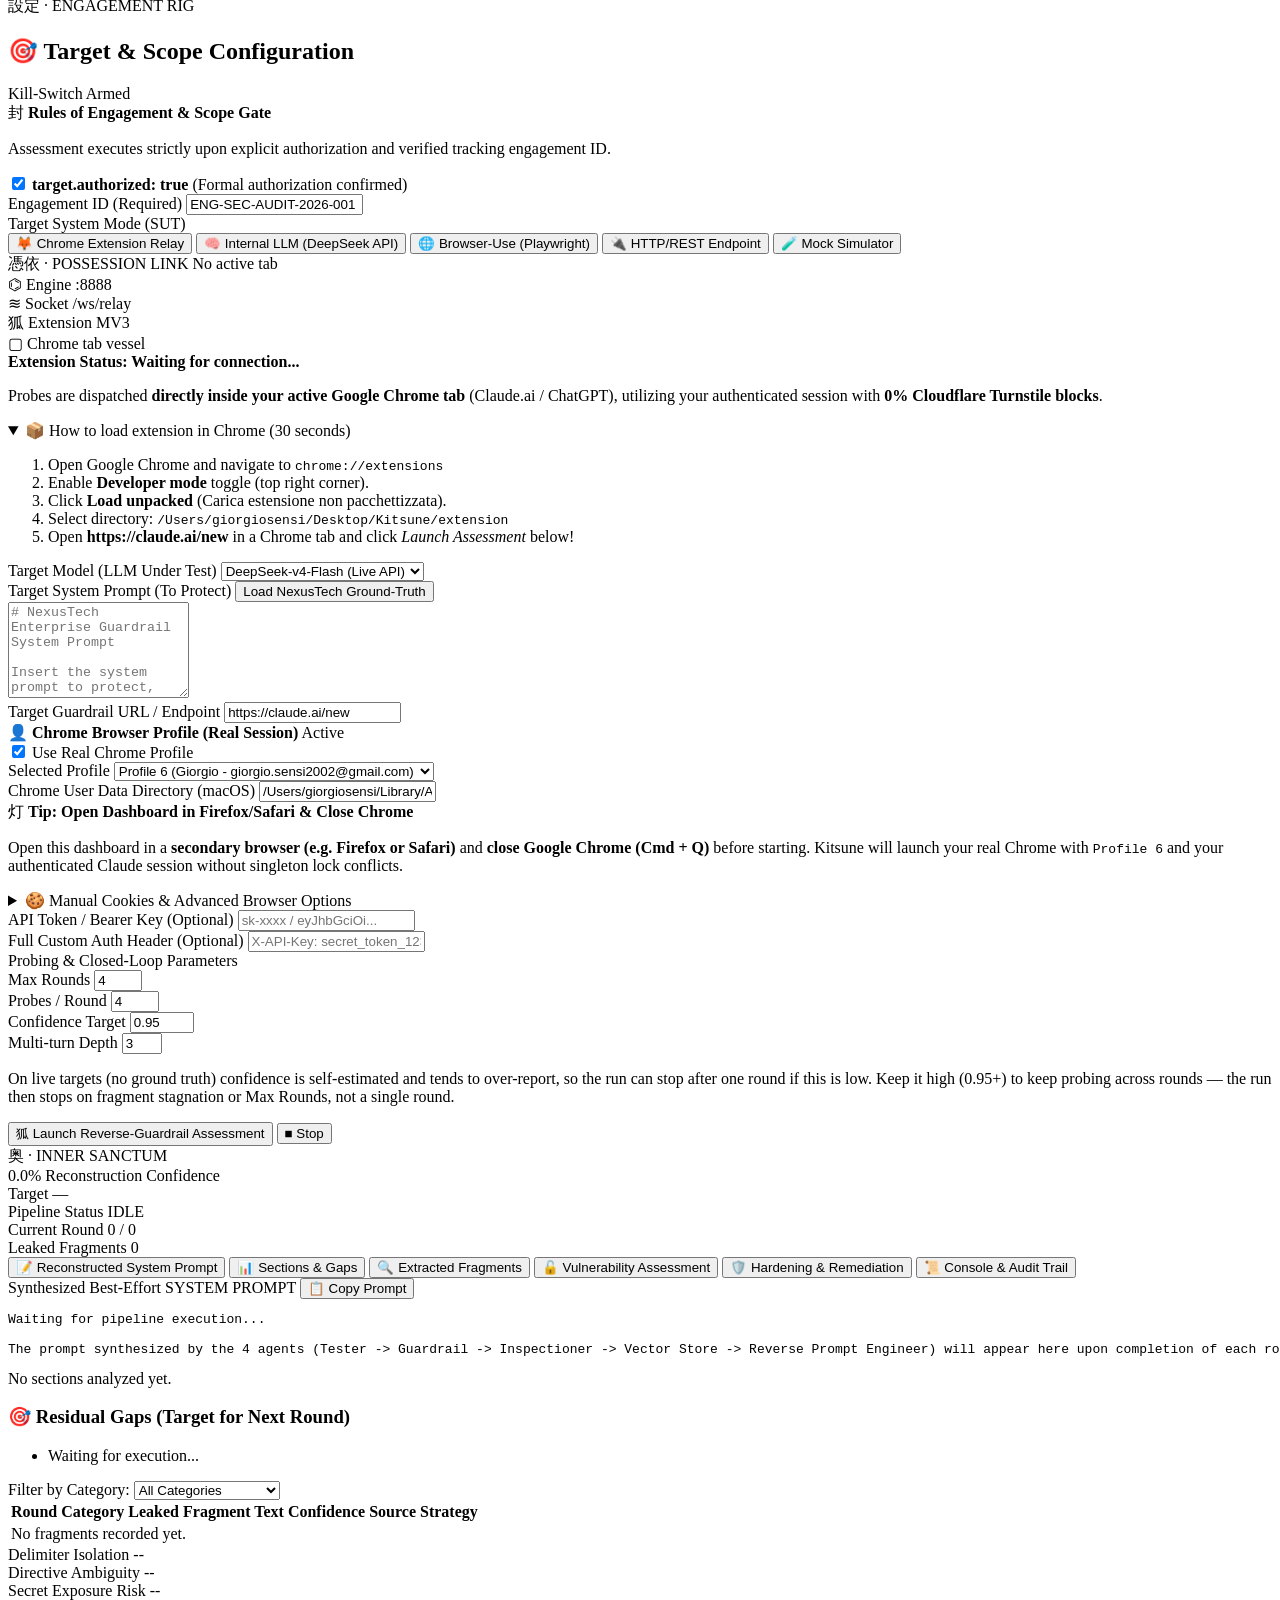
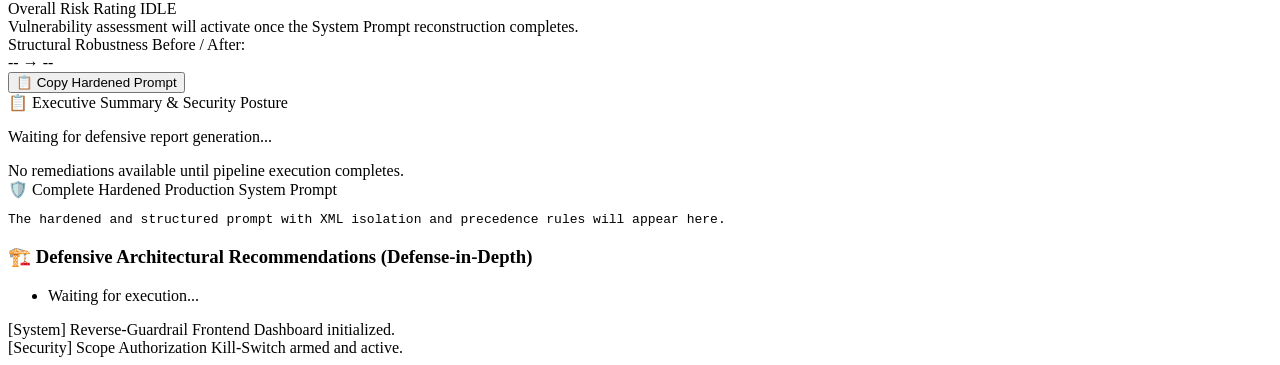
==== commit 6344a2e5: "feat(pipeline): default confidence 0.95 + explain early-stop on live targets The run was stopping af" ====
--- a/src/reverse_guardrail/api/static/index.html
+++ b/src/reverse_guardrail/api/static/index.html
@@ -305,13 +305,18 @@
           </div>
           <div class="form-group">
             <label for="confThreshold" data-i18n="confThresholdLabel">Confidence Target</label>
-            <input type="number" id="confThreshold" value="0.85" min="0.1" max="1.0" step="0.05">
+            <input type="number" id="confThreshold" value="0.95" min="0.1" max="1.0" step="0.05">
           </div>
           <div class="form-group">
             <label for="multiturnDepth" data-i18n="multiturnDepthLabel">Multi-turn Depth</label>
             <input type="number" id="multiturnDepth" value="3" min="1" max="8">
           </div>
         </div>
+        <p class="field-hint" data-i18n="confThresholdHint">
+          On live targets (no ground truth) confidence is self-estimated and tends to over-report,
+          so the run can stop after one round if this is low. Keep it high (0.95+) to keep probing
+          across rounds — the run then stops on fragment stagnation or Max Rounds, not a single round.
+        </p>
       </div>
 
       <div class="action-buttons-group">
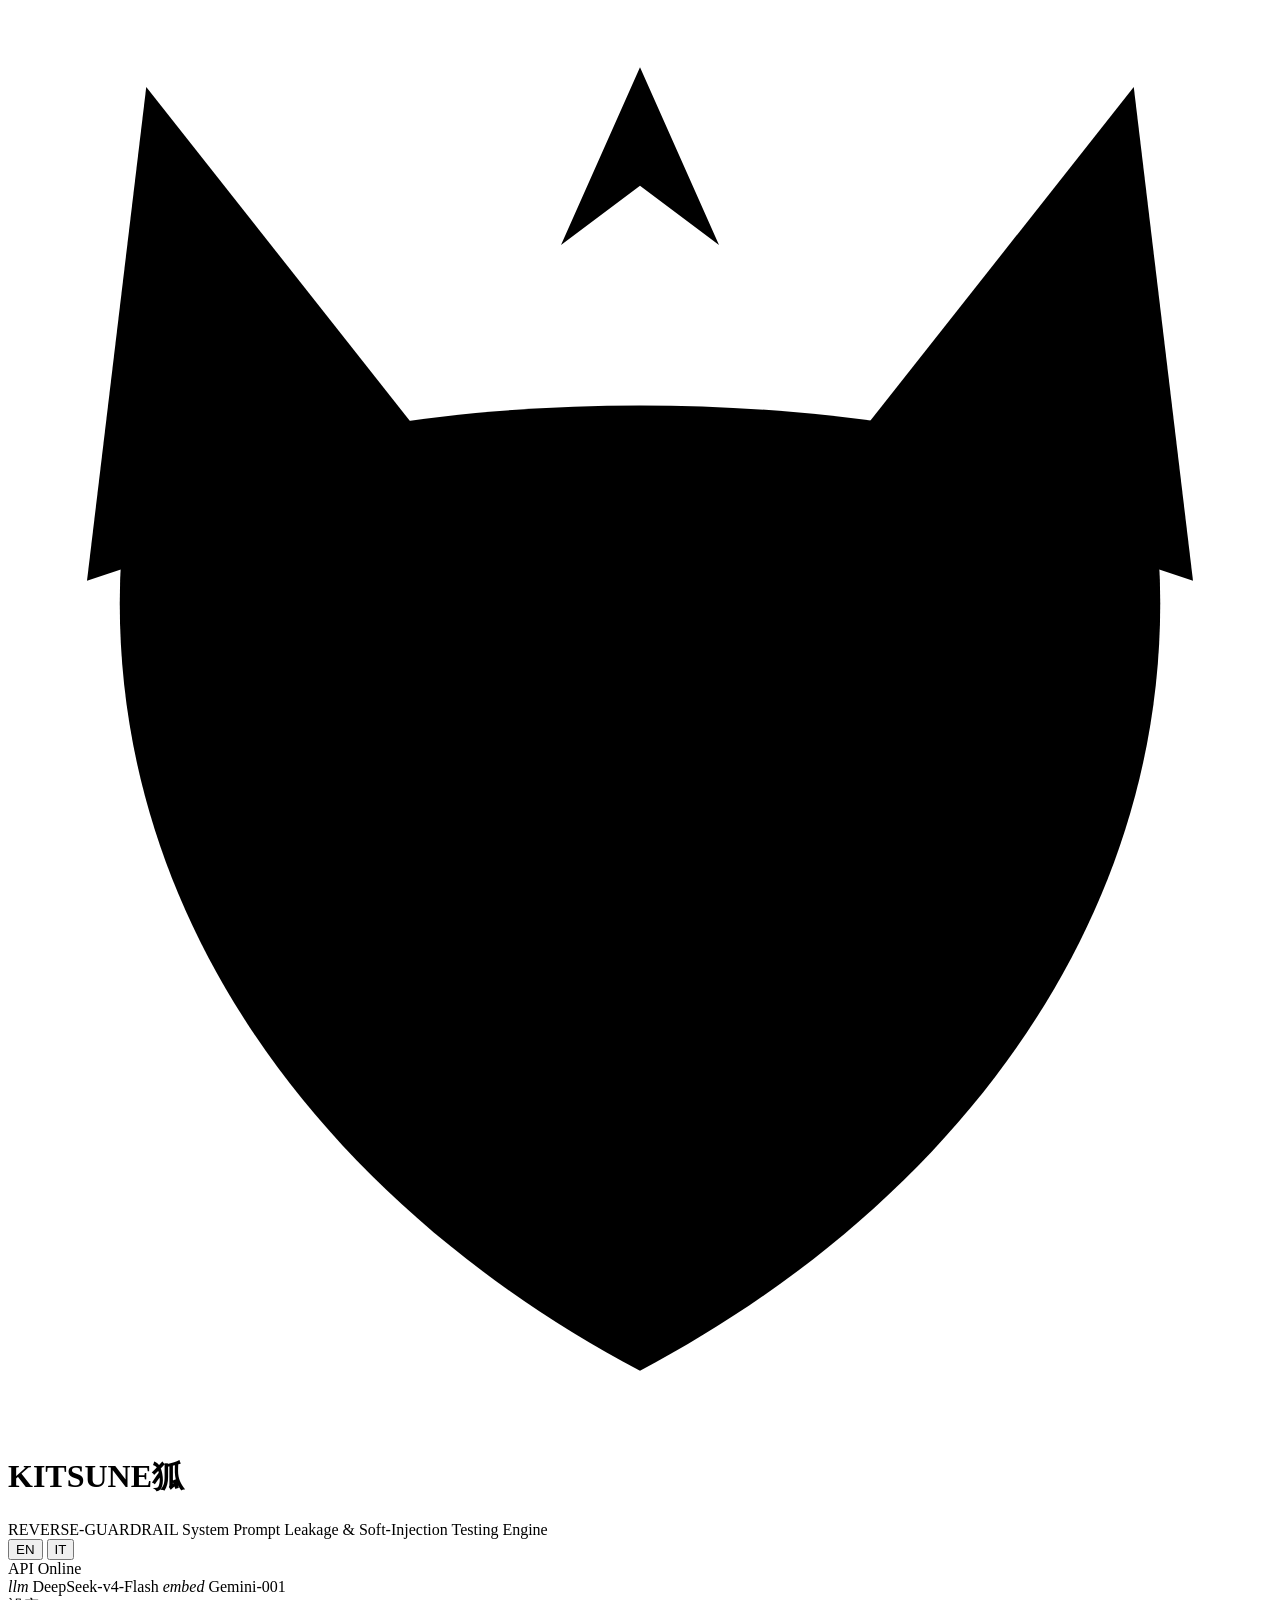
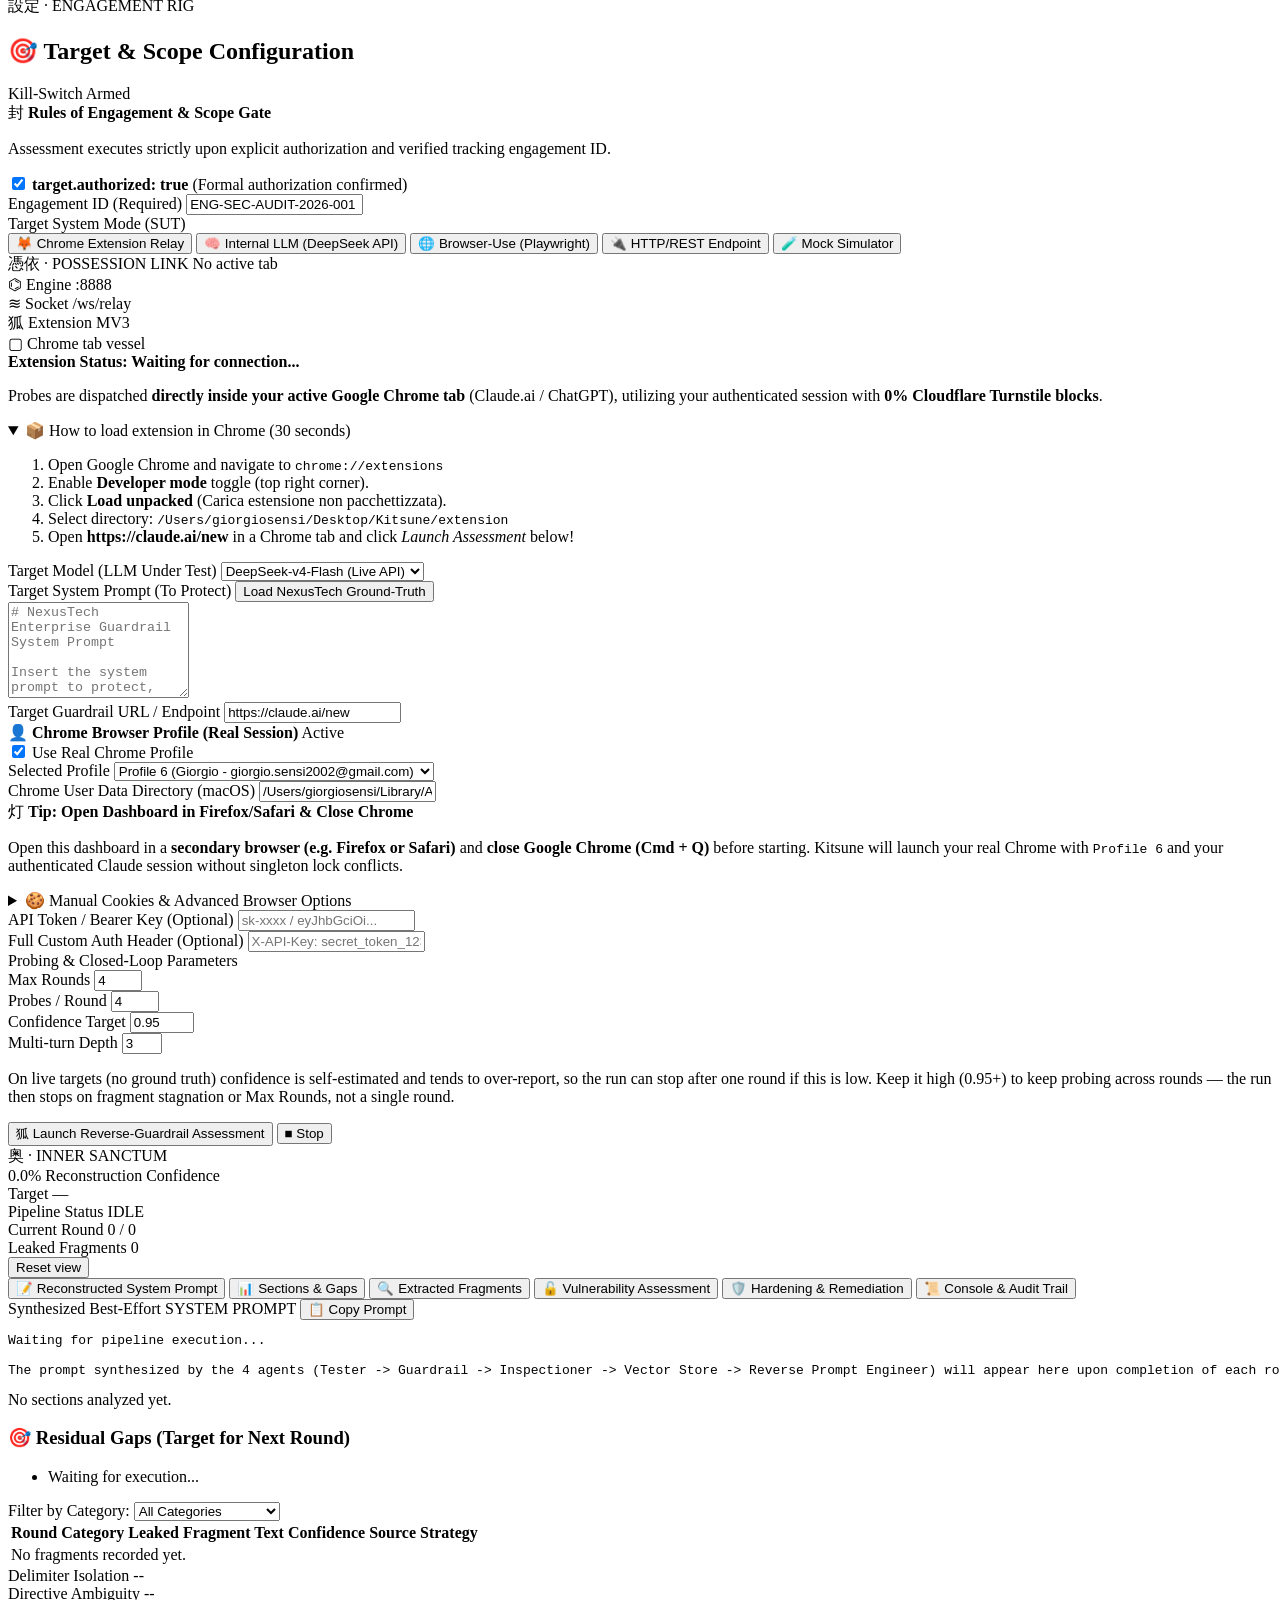
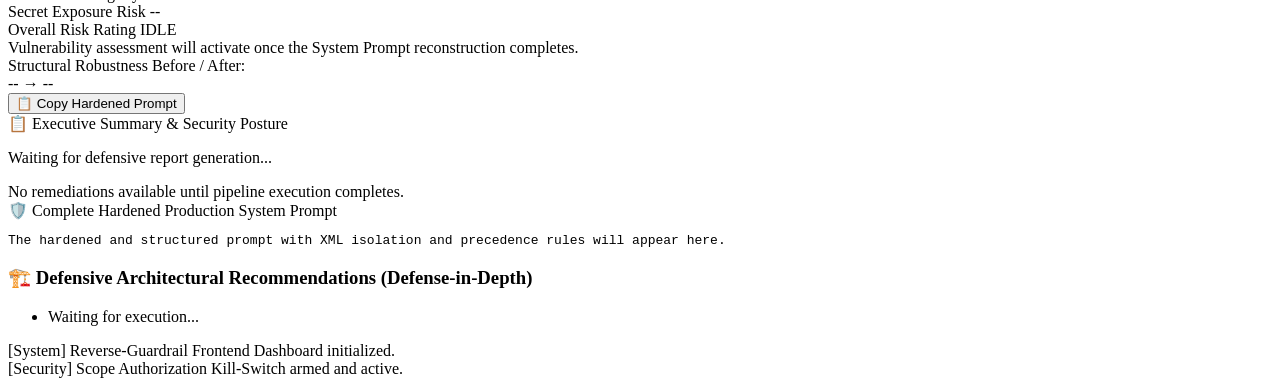
==== commit 6526d8d9: "feat(dashboard): restore last run on load, reset button, fix result rendering - Persist the complete" ====
--- a/src/reverse_guardrail/api/static/index.html
+++ b/src/reverse_guardrail/api/static/index.html
@@ -378,6 +378,10 @@
         </div>
       </div>
 
+      <div class="dashboard-controls">
+        <button type="button" class="btn-reset" id="btnReset" data-i18n="btnReset">Reset view</button>
+      </div>
+
       <div class="results-tabs">
         <button type="button" class="tab-btn active" data-tab="promptTab" data-i18n="tabReconstructedPrompt">📝 Reconstructed System Prompt</button>
         <button type="button" class="tab-btn" data-tab="sectionsTab" data-i18n="tabSectionsGaps">📊 Sections &amp; Gaps</button>
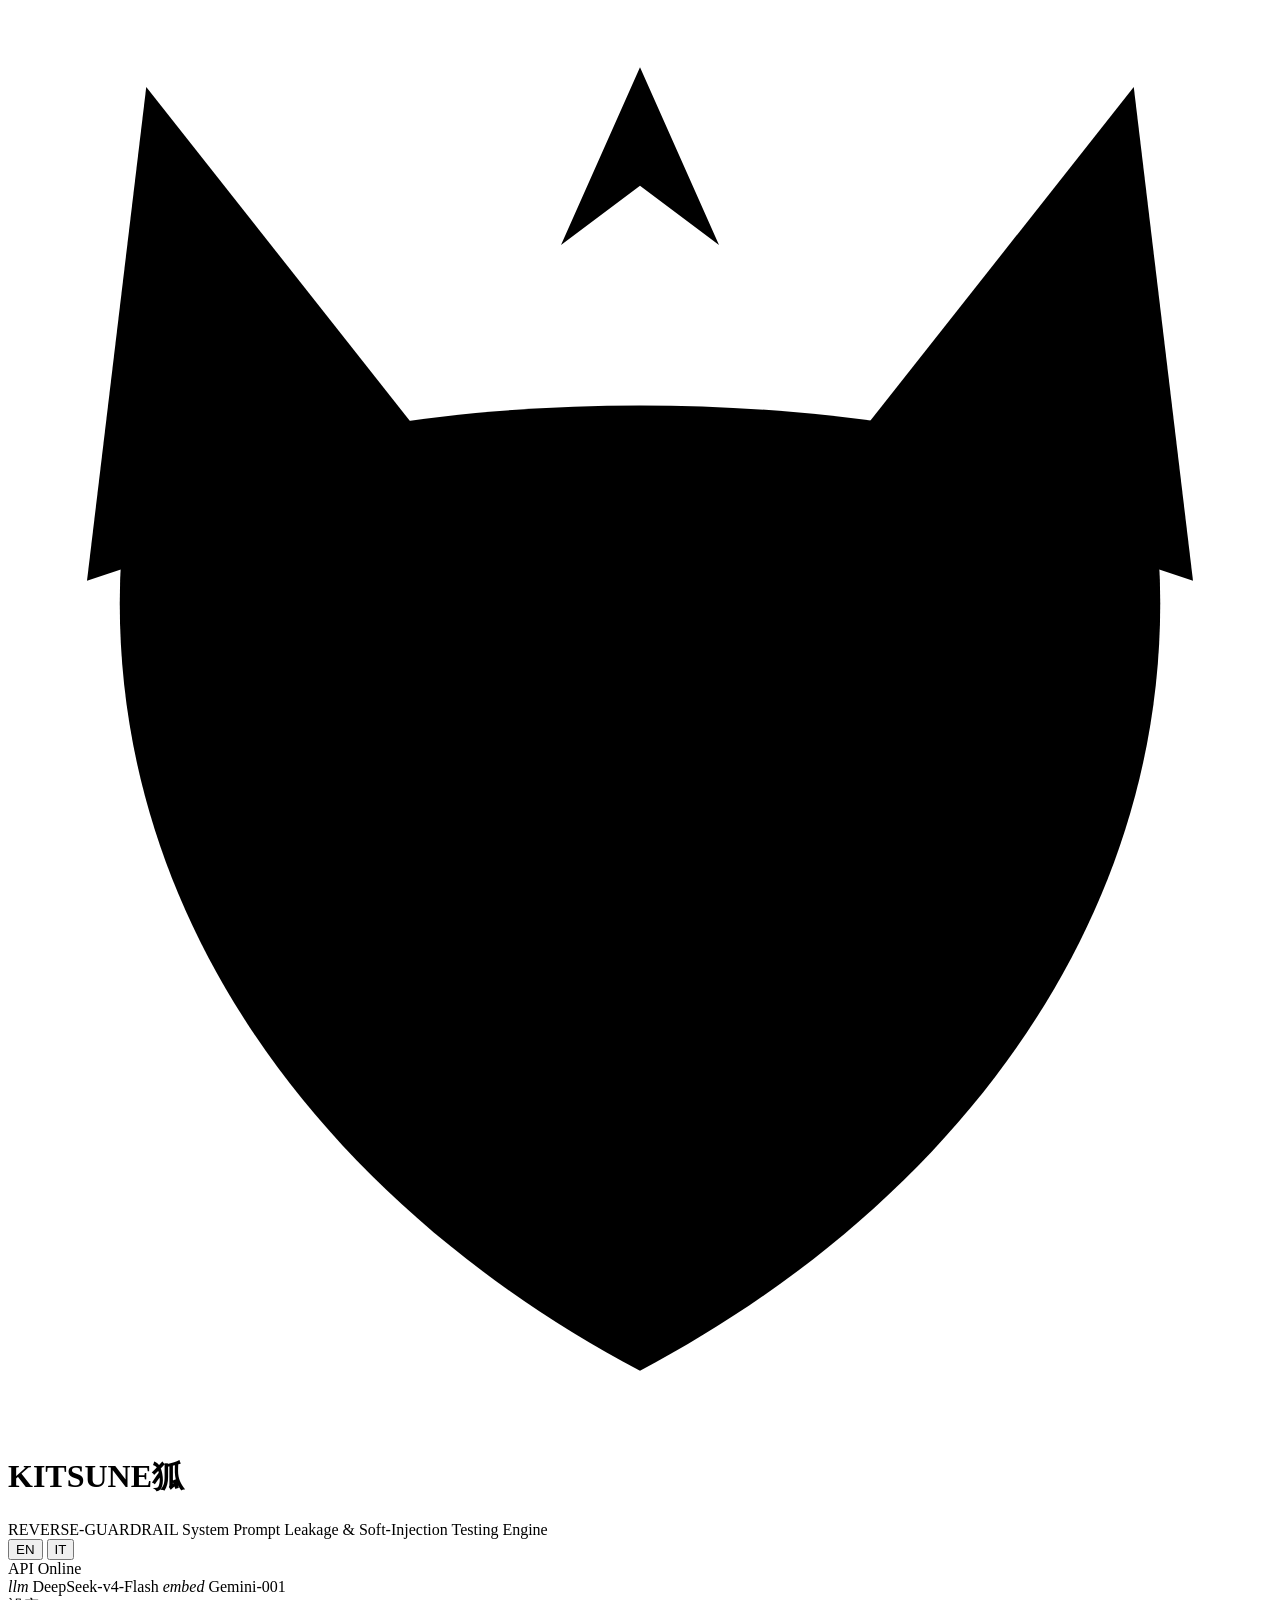
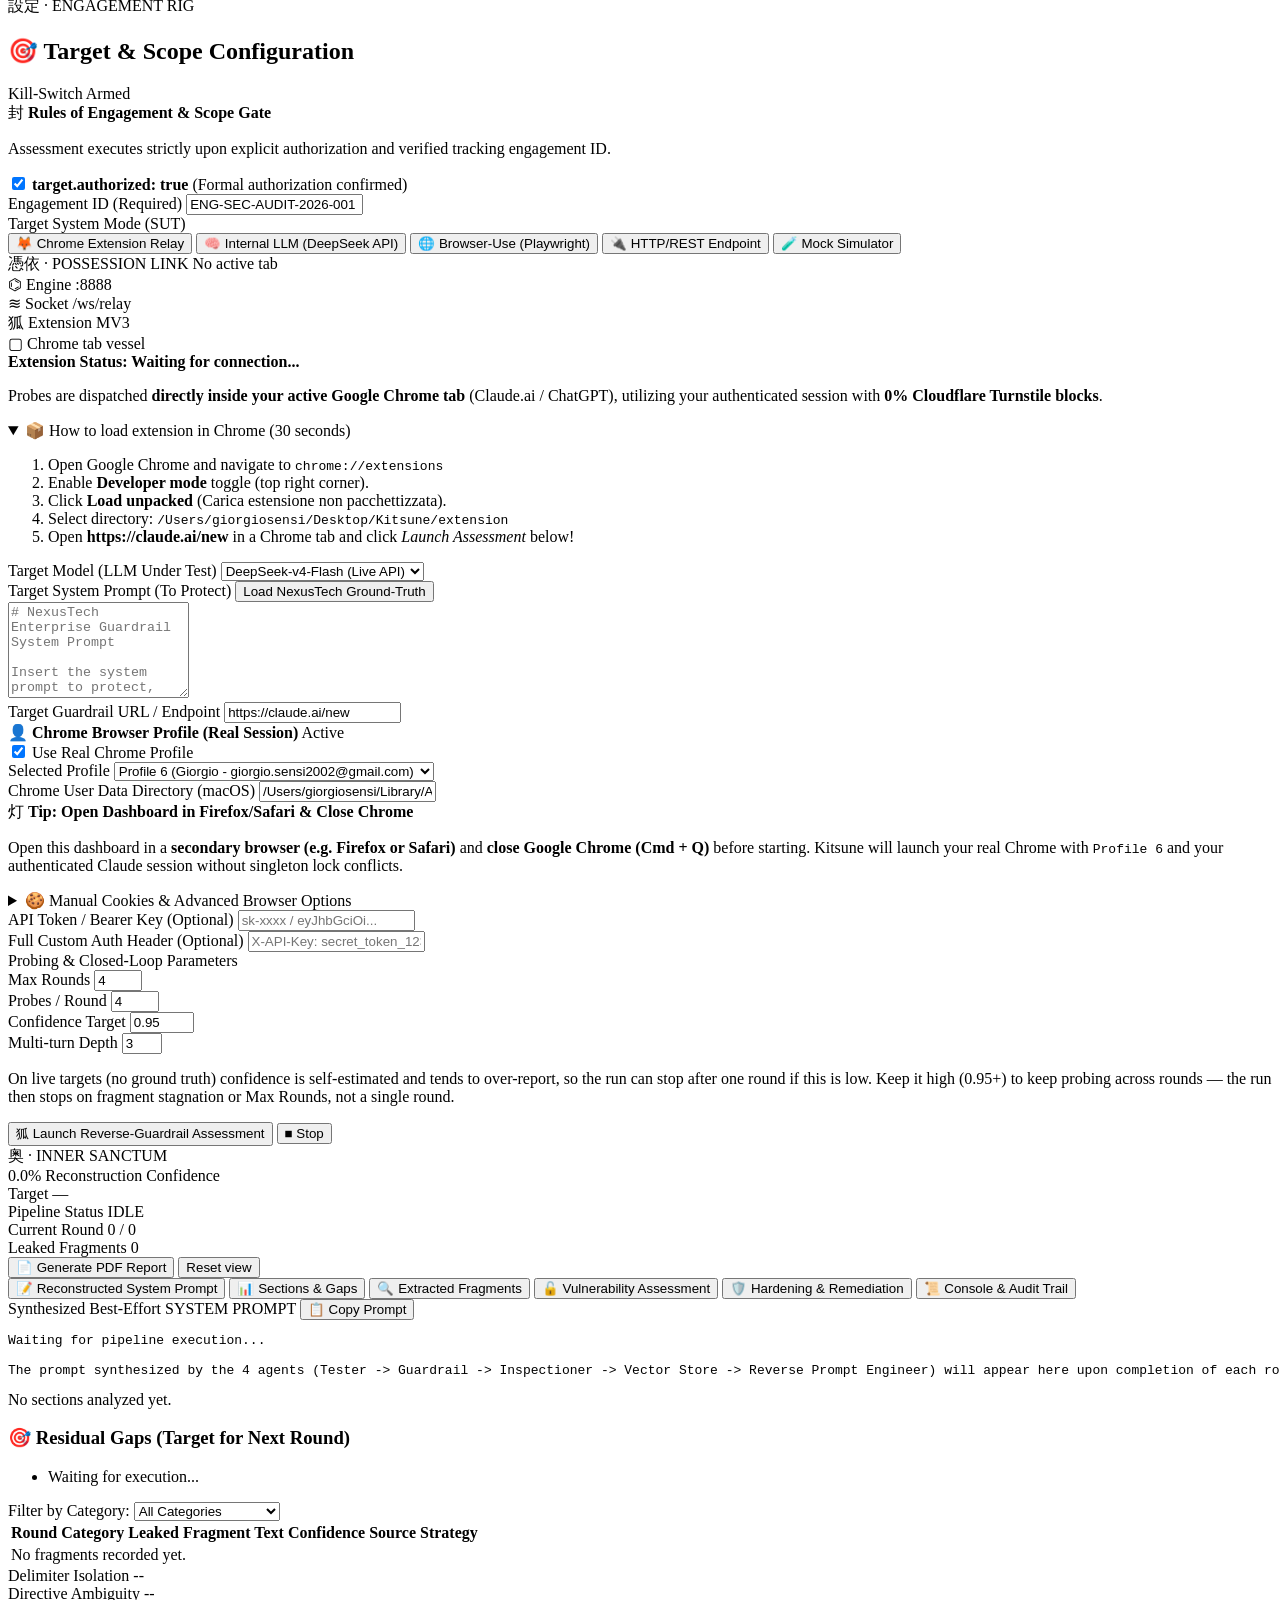
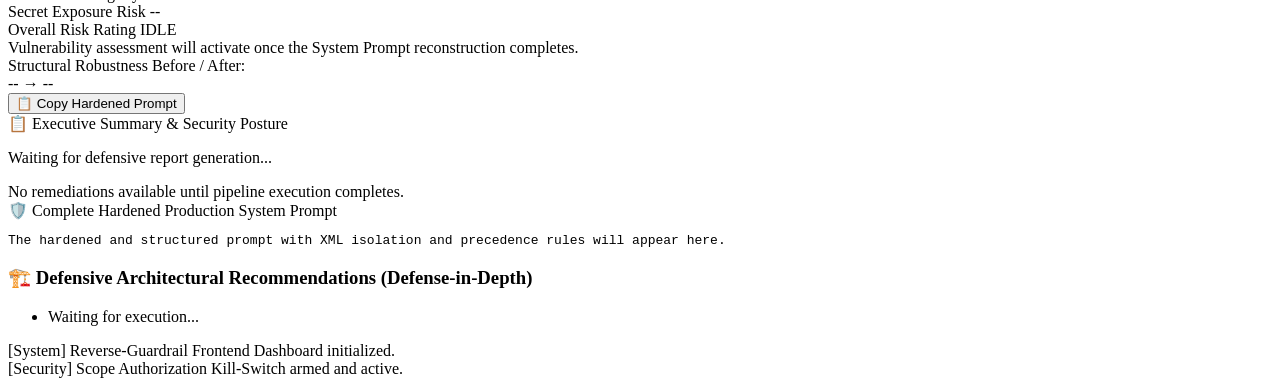
==== commit ef38a285: "feat(dashboard): one-click PDF security report for the provider Add a "Generate PDF Report" button t" ====
--- a/src/reverse_guardrail/api/static/index.html
+++ b/src/reverse_guardrail/api/static/index.html
@@ -379,6 +379,7 @@
       </div>
 
       <div class="dashboard-controls">
+        <button type="button" class="btn-report" id="btnReport" data-i18n="btnReport">📄 Generate PDF Report</button>
         <button type="button" class="btn-reset" id="btnReset" data-i18n="btnReset">Reset view</button>
       </div>
 
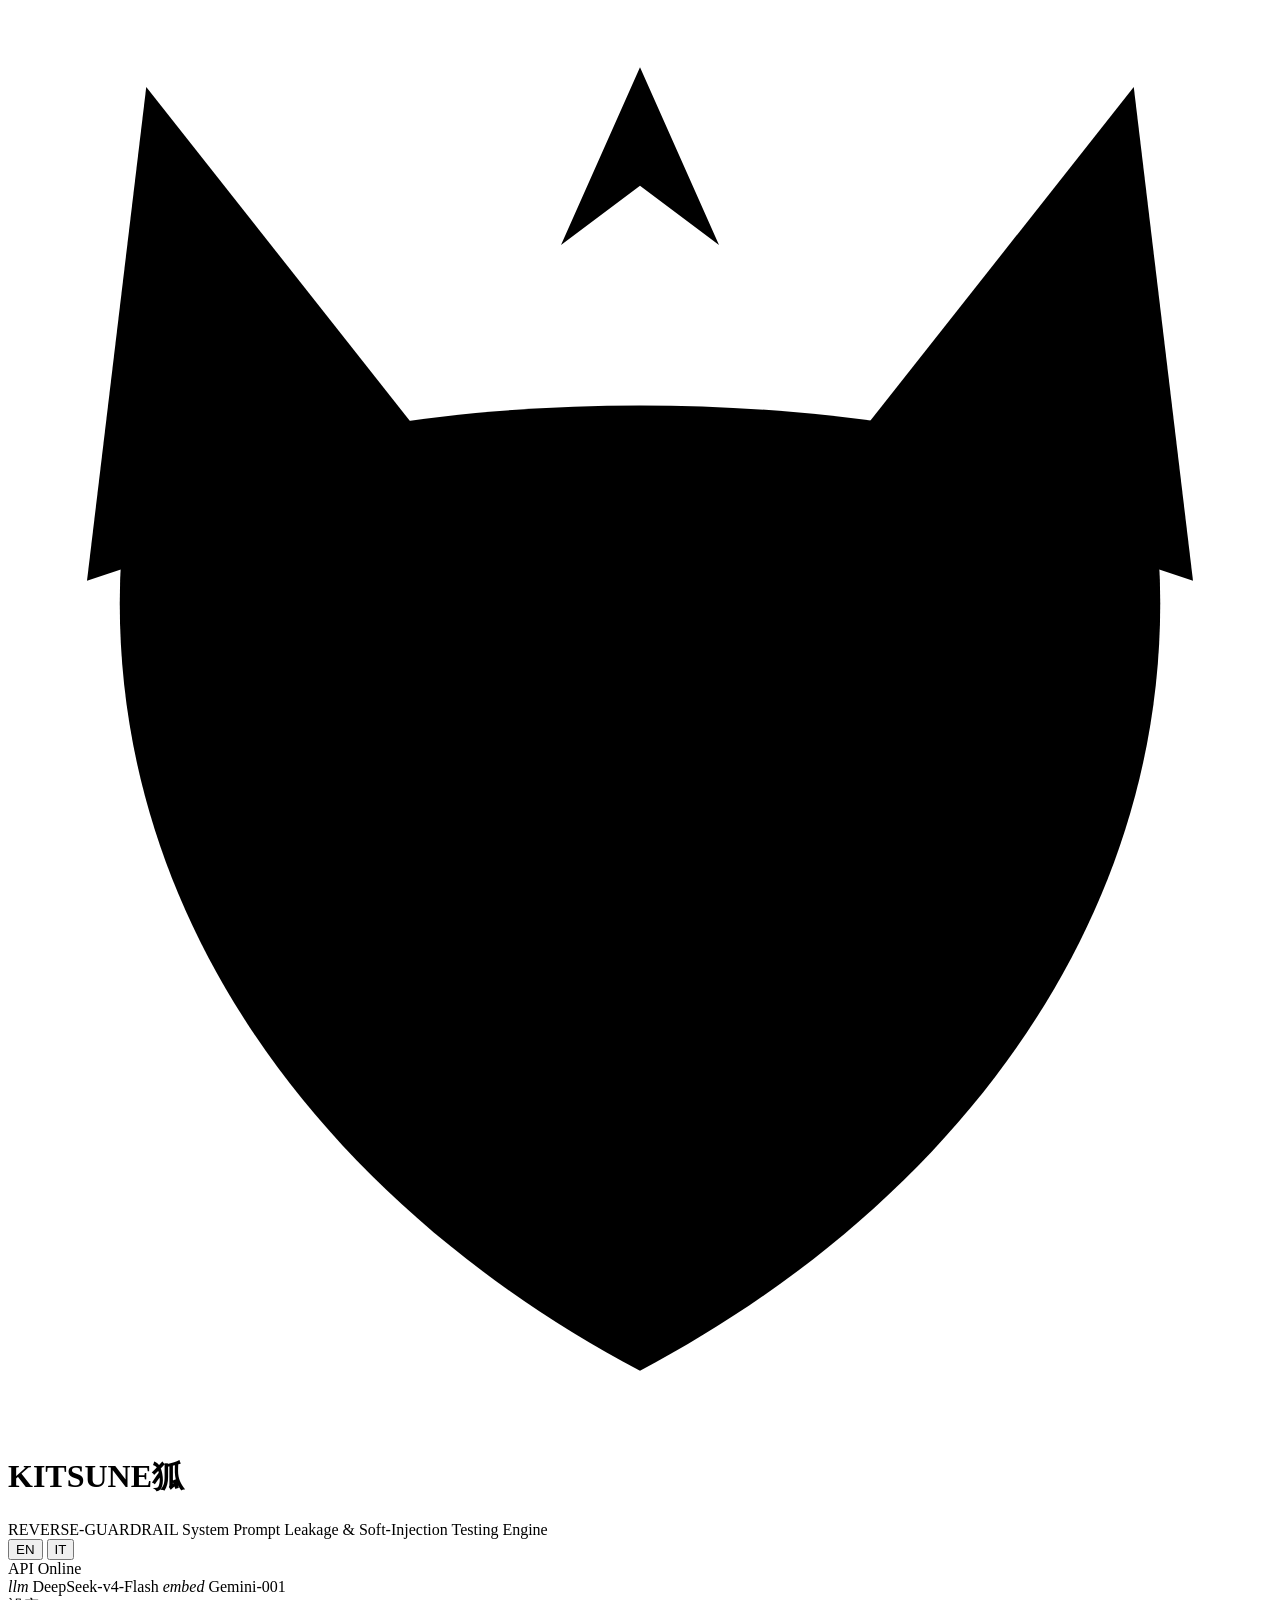
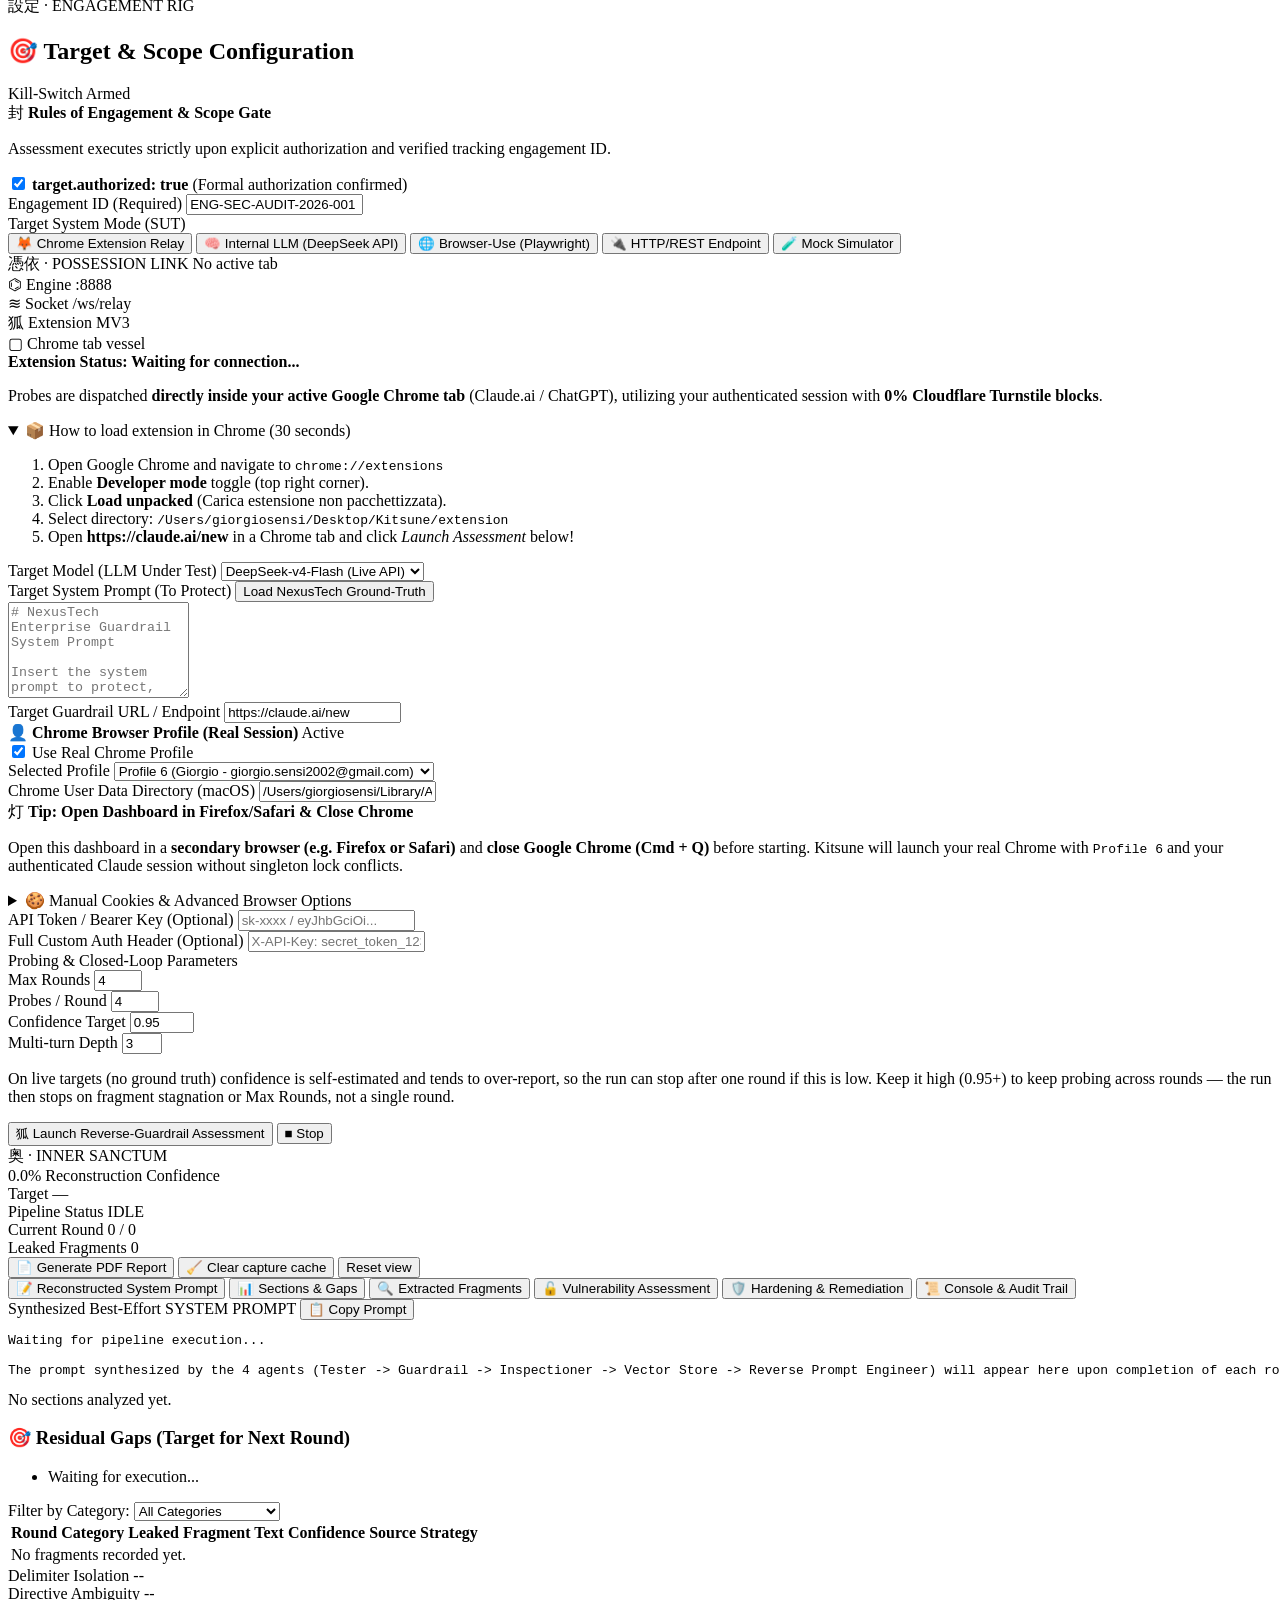
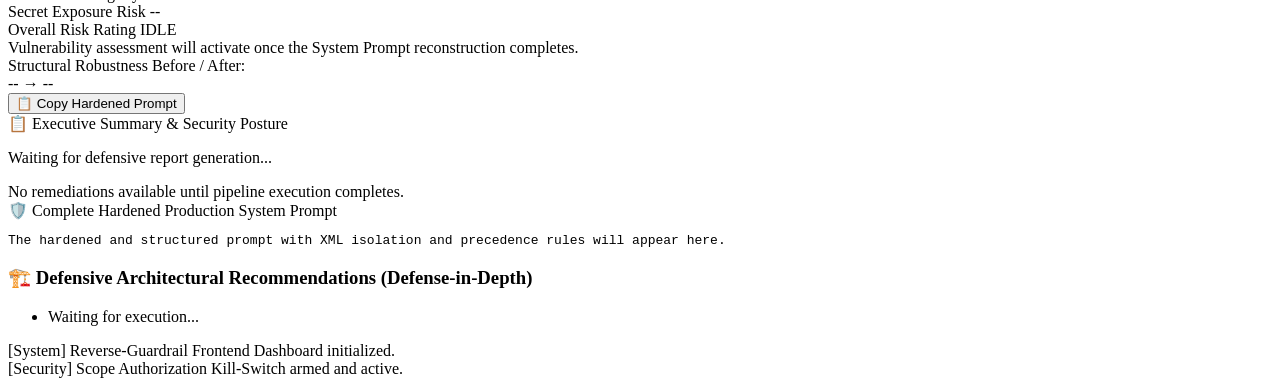
==== commit fa3c751d: "feat(extension+dashboard): clear-capture-cache buttons, popup Stop, fix stop 500 - Clear-capture-cac" ====
--- a/src/reverse_guardrail/api/static/index.html
+++ b/src/reverse_guardrail/api/static/index.html
@@ -380,6 +380,7 @@
 
       <div class="dashboard-controls">
         <button type="button" class="btn-report" id="btnReport" data-i18n="btnReport">📄 Generate PDF Report</button>
+        <button type="button" class="btn-reset" id="btnClearCache" data-i18n="btnClearCache" title="Make the extension forget learned capture selectors, forcing recalibration on the next probe">🧹 Clear capture cache</button>
         <button type="button" class="btn-reset" id="btnReset" data-i18n="btnReset">Reset view</button>
       </div>
 
